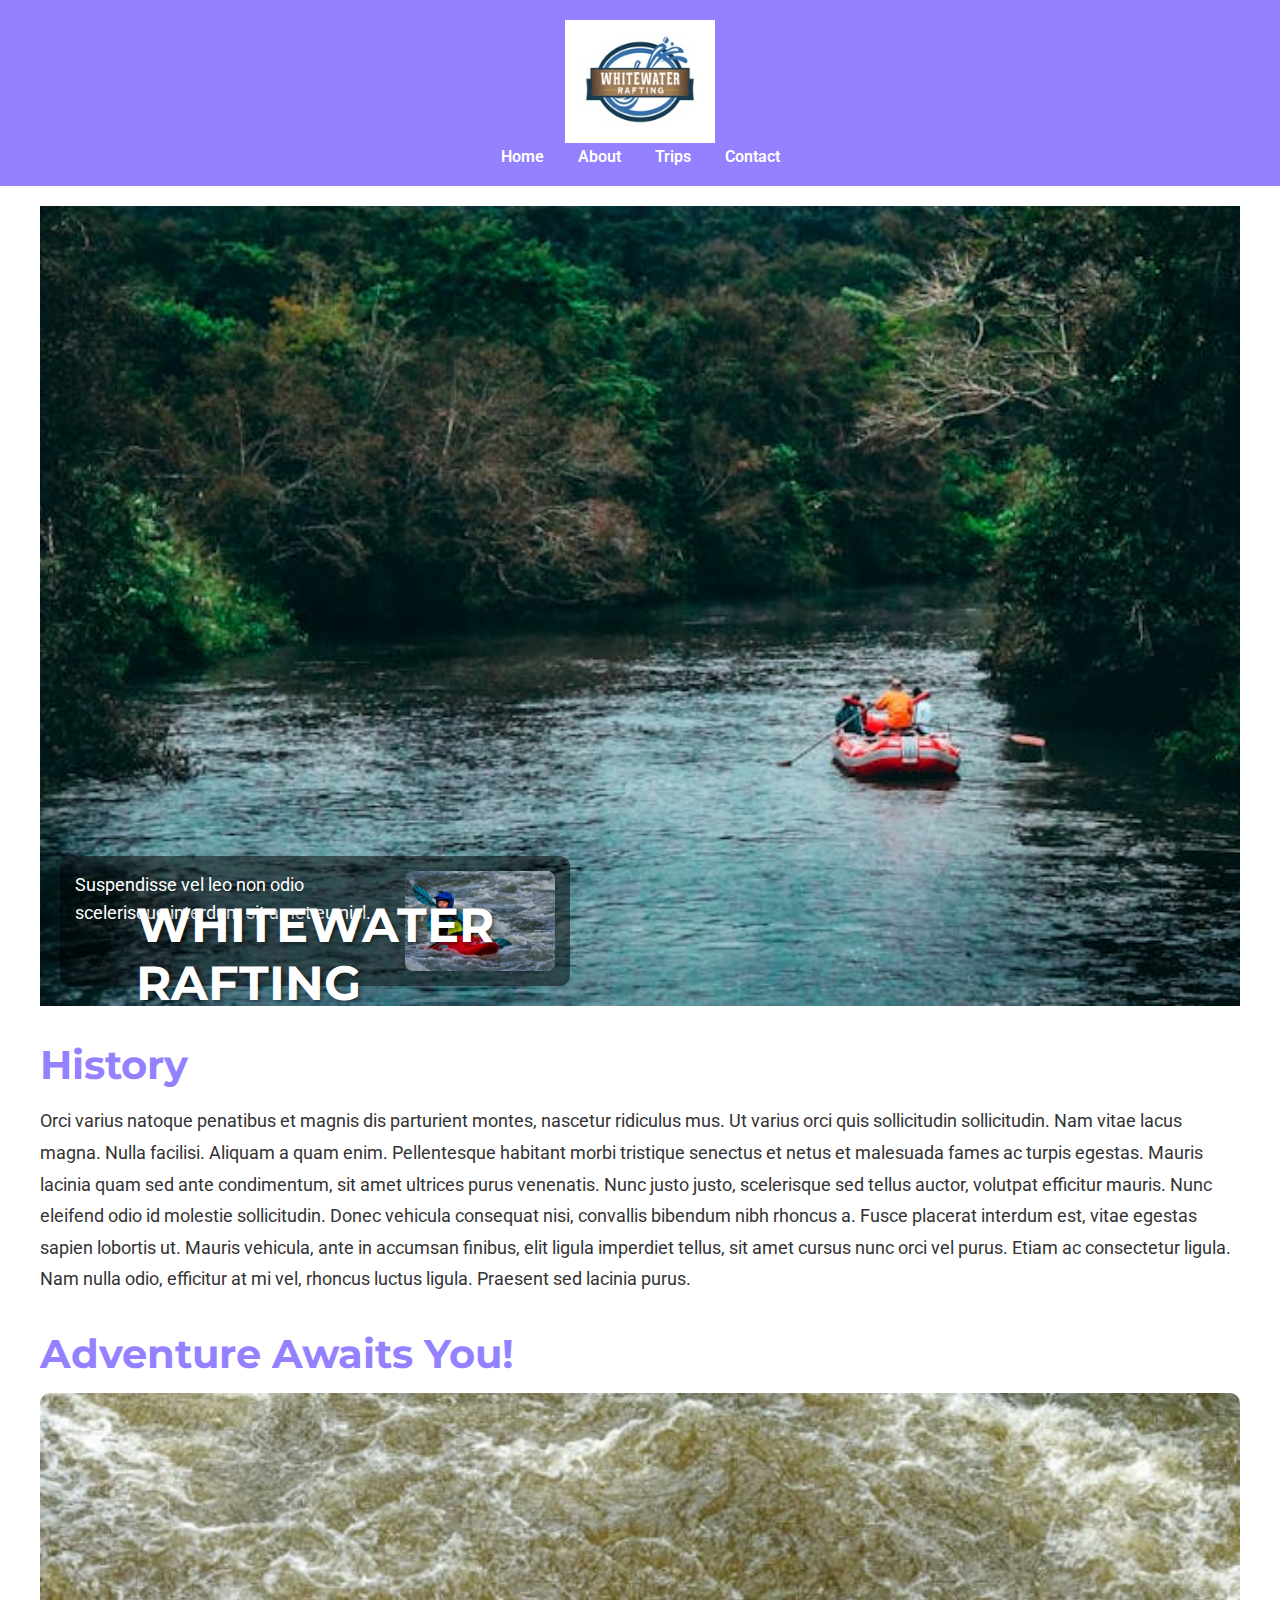
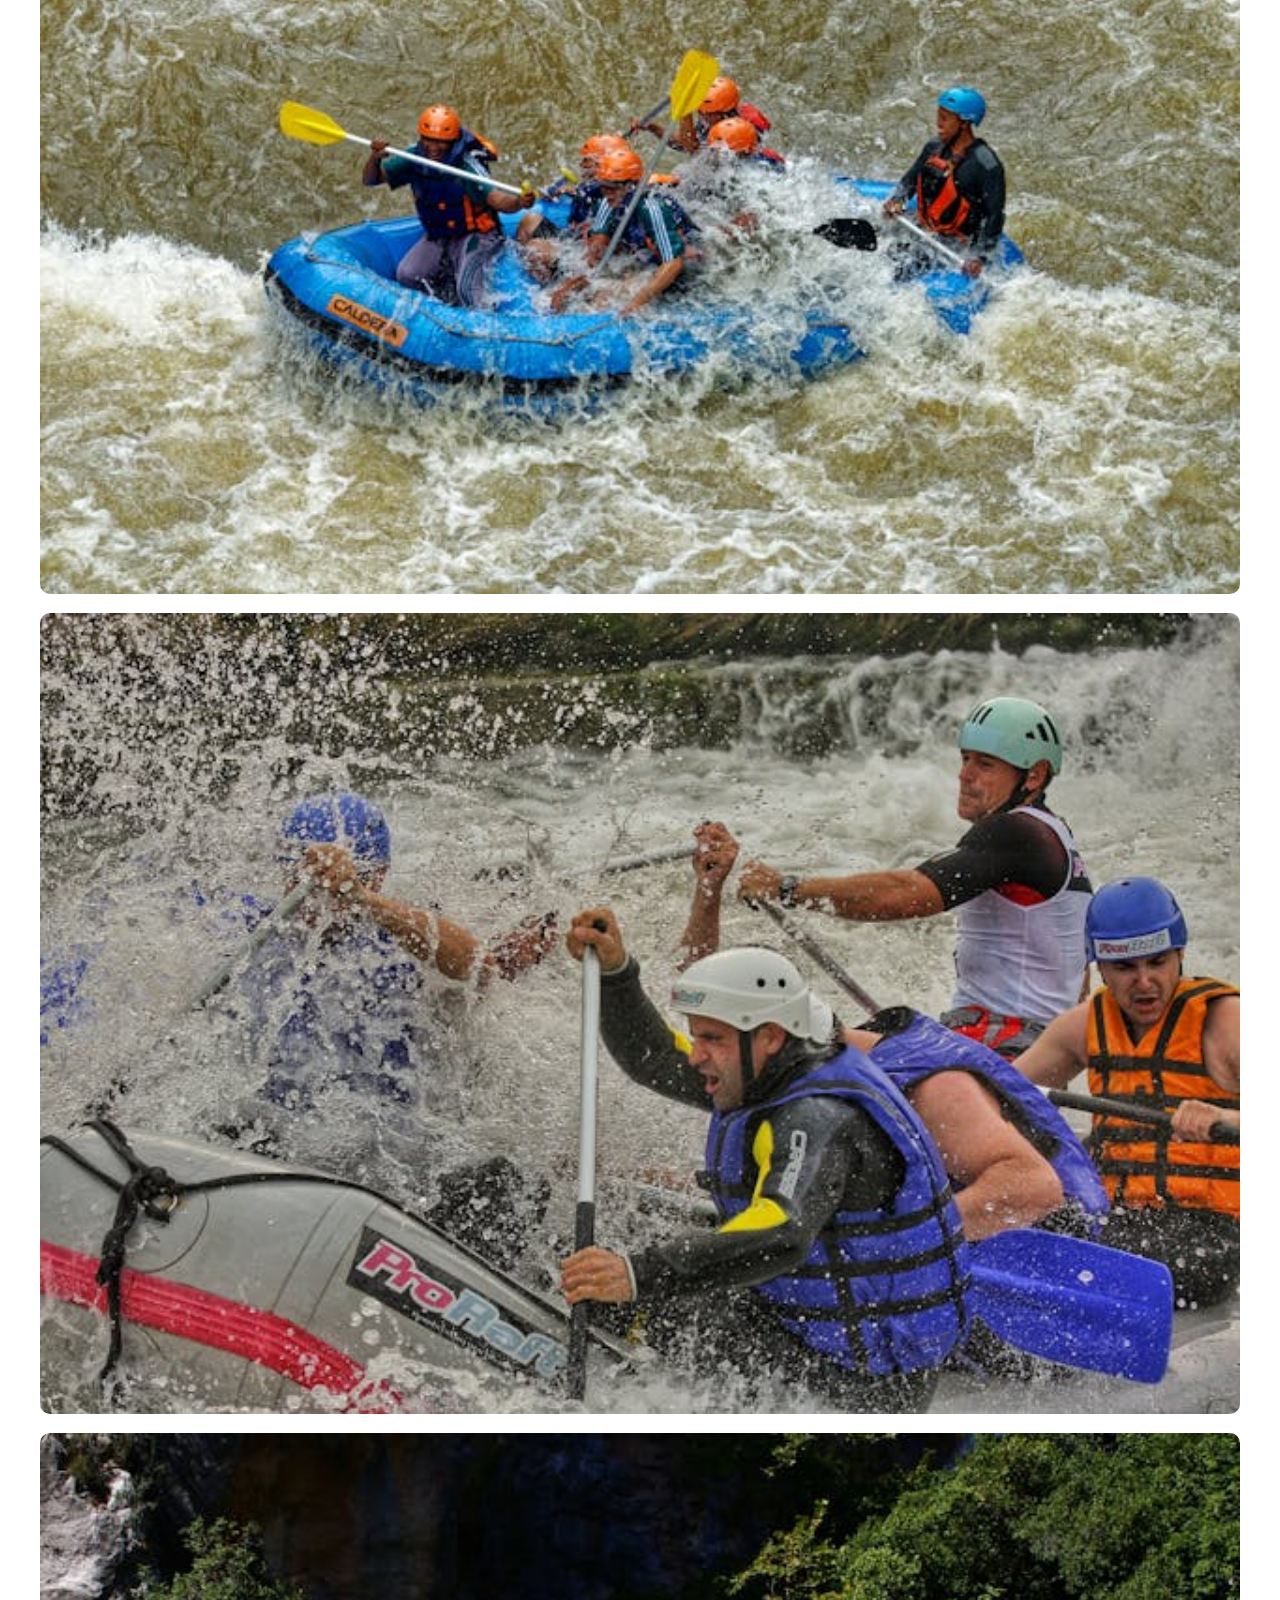
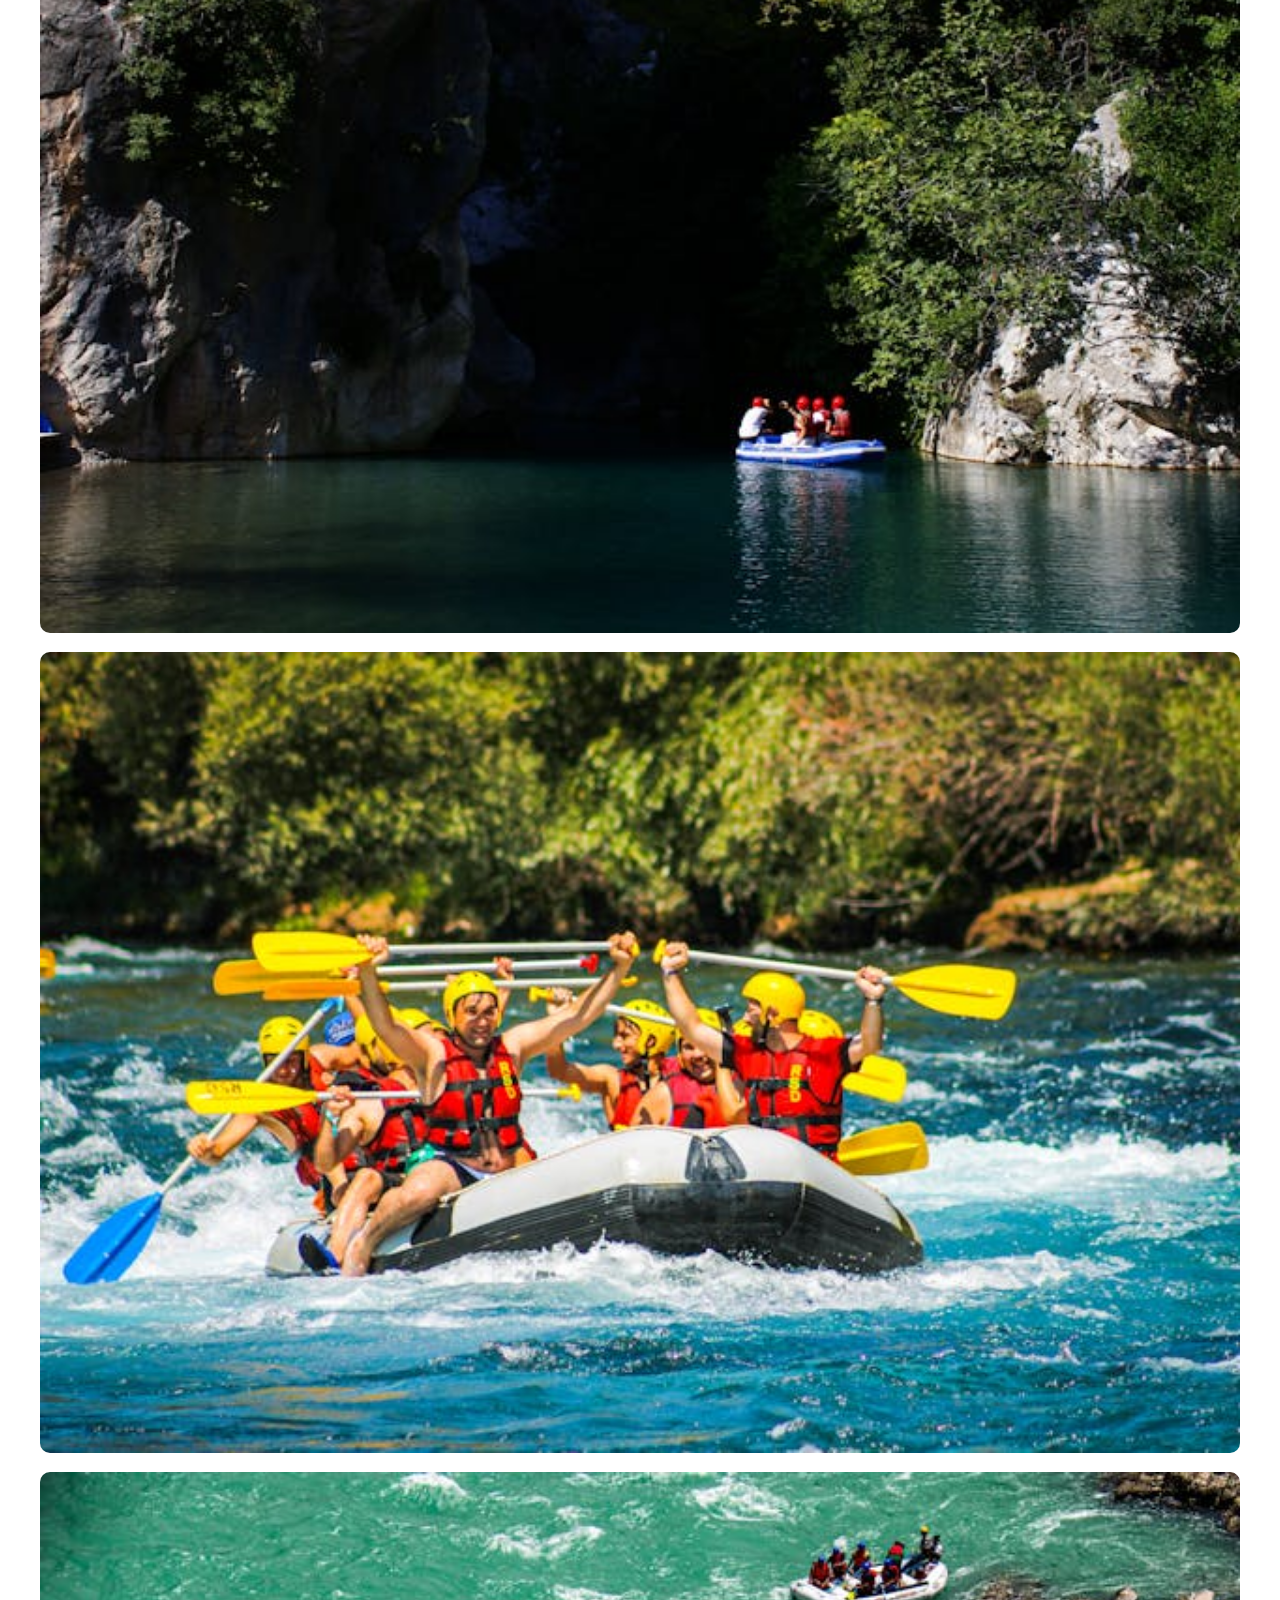
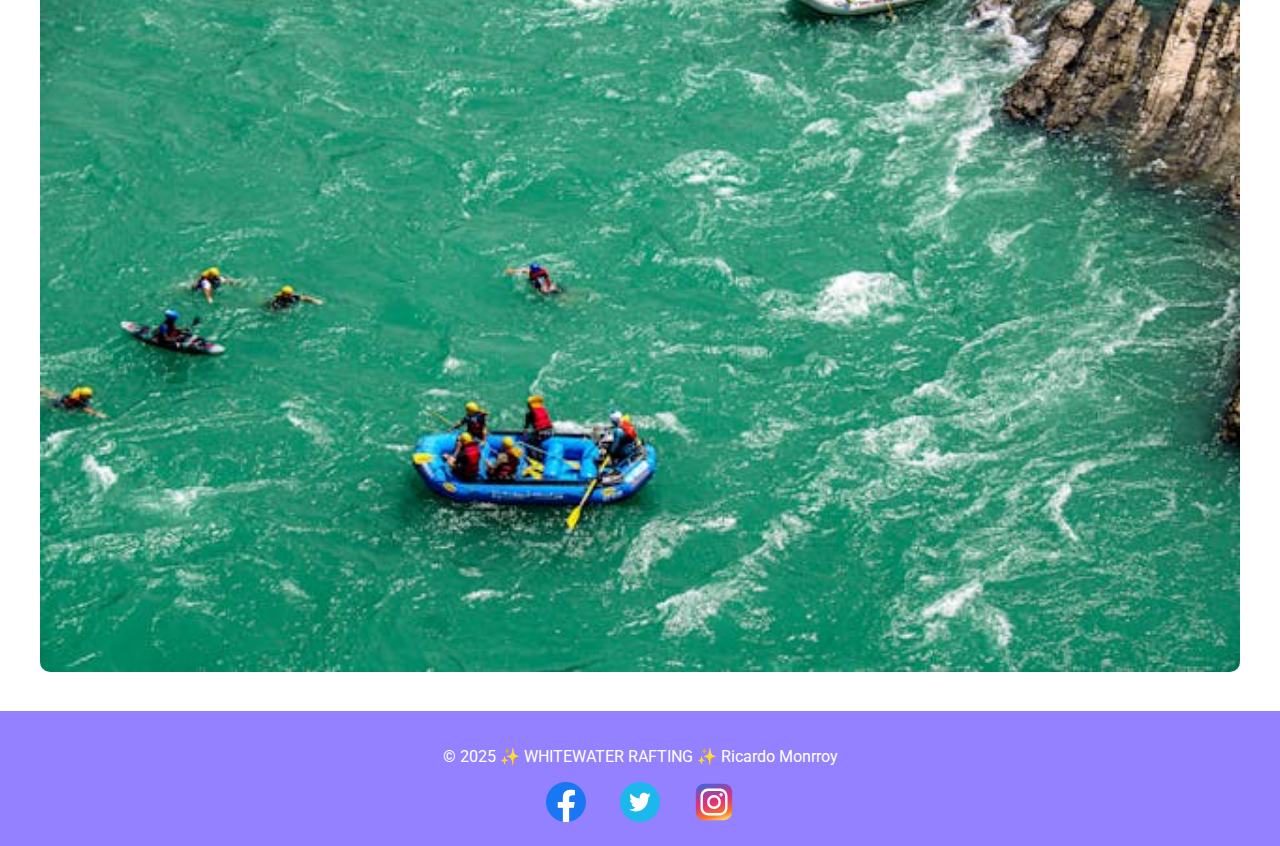
==== wwr/about.html @ 986f44a7 "article error" ====
<!DOCTYPE html>
<html lang="en">
<head>
    <meta charset="UTF-8">
    <meta name="viewport" content="width=device-width, initial-scale=1.0">
    <title>about</title>
    <meta name="description" content="Ricardo Monrroy's BYU Idaho - Week 3 About Us Page">
    <meta name="author" content="Ricardo Monrroy">

    <link rel="stylesheet" href="styles/rafting.css">

    <link rel="preconnect" href="https://fonts.googleapis.com">
    <link rel="preconnect" href="https://fonts.gstatic.com" crossorigin>
    <link href="https://fonts.googleapis.com/css2?family=Montserrat:ital,wght@0,100..900;1,100..900&family=Roboto&display=swap" rel="stylesheet">
</head>
<body>
    <header>
        <div class="logo-box">
        <img src="images/logo.jpg" alt="logo">
        </div>
        <nav>
            <a href="index.html">Home</a>
            <a href="about.html">About</a>
            <a href="trips.html">Trips</a>
            <a href="contact.html">Contact</a>
        </nav>
    </header>
    <main>
        <div class="hero-image">
            <img src="images/hero.jpg" alt="hero image">                
                <article>
                    <h1>WHITEWATER RAFTING </h1>
                     <img src="images/worker.jpg" alt="worker image">
                    <p>Suspendisse vel leo non odio scelerisque interdum sit amet eu nisl..</p>
                </article>
        </div>
    <section>
        <h2>History</h2>
        <p>Orci varius natoque penatibus et magnis dis parturient montes, nascetur ridiculus mus. Ut varius orci quis sollicitudin sollicitudin. Nam vitae lacus magna. Nulla facilisi. Aliquam a quam enim. Pellentesque habitant morbi tristique senectus et netus et malesuada fames ac turpis egestas. Mauris lacinia quam sed ante condimentum, sit amet ultrices purus venenatis. Nunc justo justo, scelerisque sed tellus auctor, volutpat efficitur mauris. Nunc eleifend odio id molestie sollicitudin. Donec vehicula consequat nisi, convallis bibendum nibh rhoncus a. Fusce placerat interdum est, vitae egestas sapien lobortis ut. Mauris vehicula, ante in accumsan finibus, elit ligula imperdiet tellus, sit amet cursus nunc orci vel purus. Etiam ac consectetur ligula. Nam nulla odio, efficitur at mi vel, rhoncus luctus ligula. Praesent sed lacinia purus.
        </p>            
    </section>
    <section>
        <h2>Adventure Awaits You!</h2>
        <img src="images/1.jpg" alt="image 1">
        <img src="images/2.jpg" alt="image 2">
        <img src="images/3.jpg" alt="image 3 ">
        <img src="images/4.jpg" alt="image 4">
        <img src="images/5.jpg" alt="image 5">
    </section>
    </main>
    <footer>
        <p>© 2025 ✨ WHITEWATER RAFTING ✨ Ricardo Monrroy</p>
        <p></p>
        <nav class="socialmedia">
            <a href="https://facebook.com">
                <img src="images/facebook.svg" alt="Twitter">
            </a>
            <a href="https://twitter.com">
                <img src="images/twitter.svg" alt="Twitter">
            </a>
            <a href="https://instagram.com">
                <img src="images/instagram.svg" alt="Instagram">
            </a>                
        </nav>

    </footer>
    
</body>
</html>
---- wwr/styles/rafting.css ----
:root {
    --primary-color: #9381FF;
    --secondary-color: #B8B8FF;
    --accent1: #F8F7FF;
    --accent2: #FFEEDD;
    --highlight-color: #E63946;
    --text-color: #333333;
    --font-family-main: 'Roboto', sans-serif;
    --font-family-heading: 'Montserrat', sans-serif;
}

body {
    font-family: var(--font-family-main);
    margin: 0;
    padding: 0;
    background-color: var(--accent-color);
    color: var(--text-color);
}

main {
    max-width: 1200px;
    margin: 0 auto;
    padding: 20px;
}

header {
    background-color: var(--primary-color);
    color: white;
    padding: 20px 0;
    text-align: center;
}

header .logo-box img {
    width: 150px;
    height: auto;
}

nav a {
    color: white;
    text-decoration: none;
    font-family: var(--font-family-main);
    margin: 0 15px;
    font-weight: 600;
}

nav a:hover {
    color: var(--highlight-color);
}

.hero-image {
    position: relative;  /* Permite posicionar elementos hijos de manera absoluta */
    width: 100%; /* La imagen ocupa todo el ancho disponible */
    display: block; /* Asegura que la imagen sea un bloque */
    margin: 0;
}

.hero-image img {
    width: 100%; /* Asegura que la imagen ocupe todo el ancho */
    height: auto; /* Mantiene la relación de aspecto de la imagen */
    display: block; /* Hace que la imagen sea un bloque para llenar el contenedor */
}

.hero-image h1 {
    position: absolute;
    top: 50%; /* Centra verticalmente el título */
    left: 50%; /* Centra horizontalmente el título */
    transform: translate(-50%, -50%); /* Ajuste perfecto de la posición */
    font-family: var(--font-family-heading);
    color: white;
    font-size: 3rem;
    text-shadow: 2px 2px 4px rgba(0, 0, 0, 0.5);
    z-index: 2; /* Asegura que el título esté encima de otros elementos */
}

.hero-image article {
    position: absolute; /* Posiciona el artículo de manera absoluta */
    bottom: 20px; /* Se coloca cerca de la parte inferior del contenedor */
    left: 20px; /* Se coloca con un margen izquierdo de 20px */
    max-width: 40%; /* Limita el ancho del artículo */
    background-color: rgba(0, 0, 0, 0.5); /* Fondo semitransparente para el artículo */
    color: white;
    padding: 15px;
    border-radius: 10px;
    z-index: 1; /* Coloca el artículo debajo del h1 */
}

.hero-image article img {
    float: right; /* La imagen flotará a la derecha del texto */
    max-width: 150px; /* Limita el tamaño de la imagen */
    margin-left: 15px; /* Da espacio entre la imagen y el texto */
    border-radius: 8px; /* Bordes redondeados para la imagen */
}

.hero-image article p {
    font-size: 1.1rem;
    line-height: 1.6;
    margin: 0;
}

section h2 {
    font-family: var(--font-family-heading);
    font-size: 2.5rem;
    color: var(--primary-color);
    margin-bottom: 15px;
}

section p {
    font-size: 1.1rem;
    line-height: 1.8;
    color: var(--text-color);
}

section img {
    width: 100%;
    height: auto;
    border-radius: 10px;
    margin-bottom: 15px;
}

footer {
    background-color: var(--primary-color);
    color: white;
    text-align: center;
    padding: 20px 0;
}

.socialmedia a {
    margin: 0 15px;
    display: inline-block;
}

.socialmedia a img {
    width: 40px;
    height: 40px;
    transition: transform 0.3s ease;
}

.socialmedia a:hover img {
    transform: scale(1.2);
}

a img {
    text-decoration: none;
}

main {
    max-width: 1200px;
    margin: 0 auto;
    padding: 20px;
}
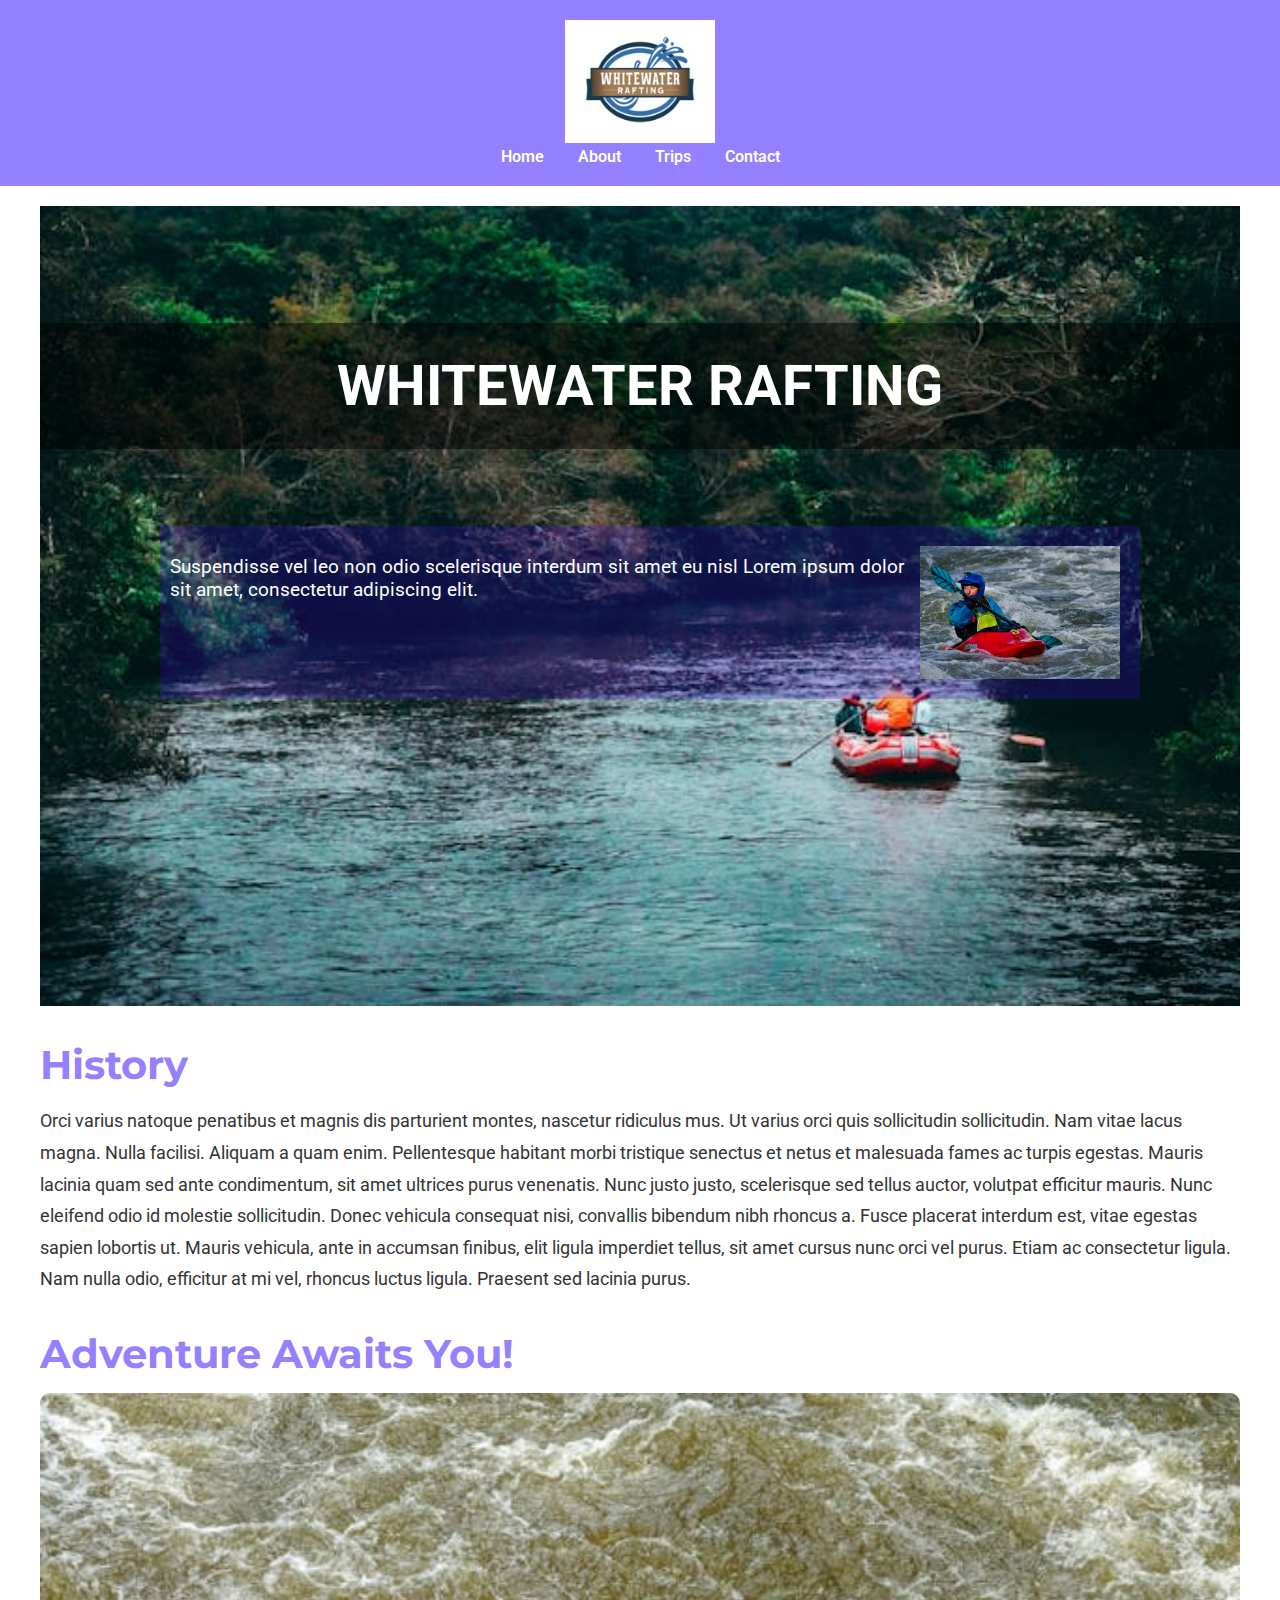
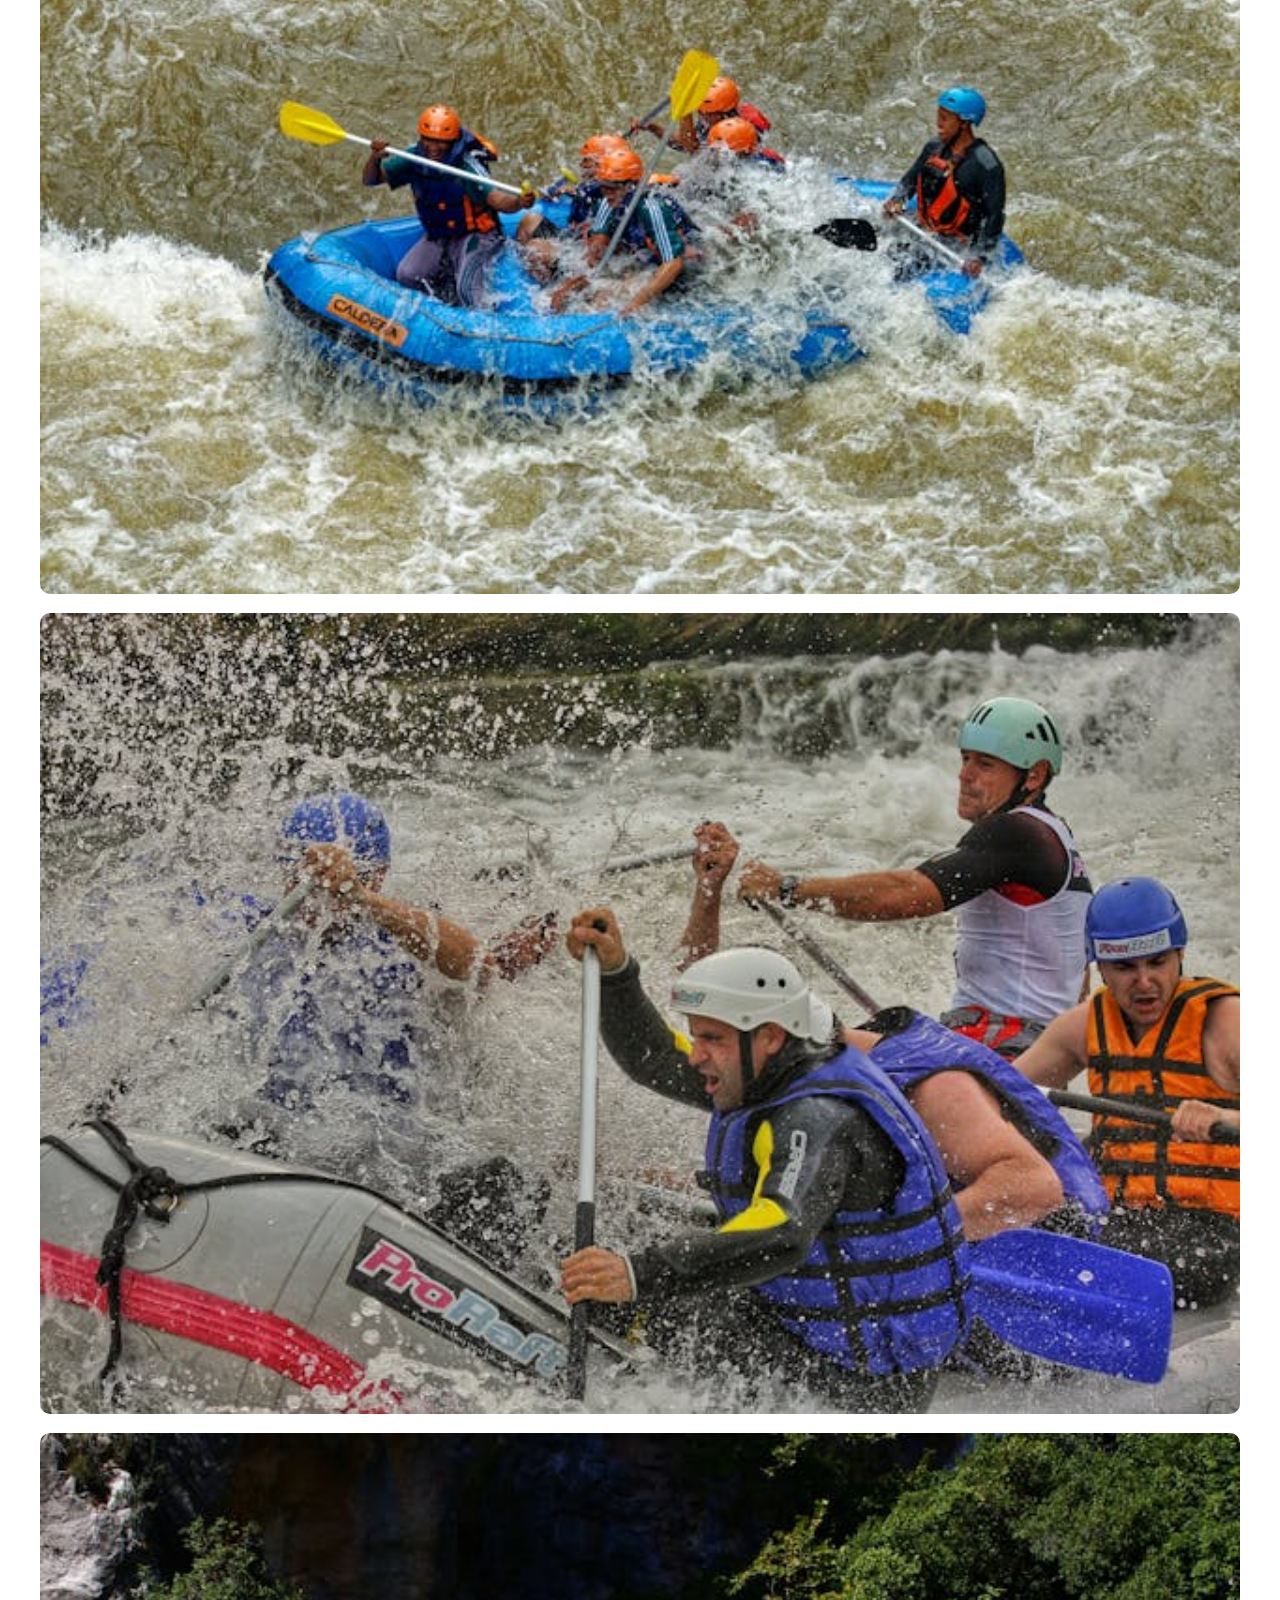
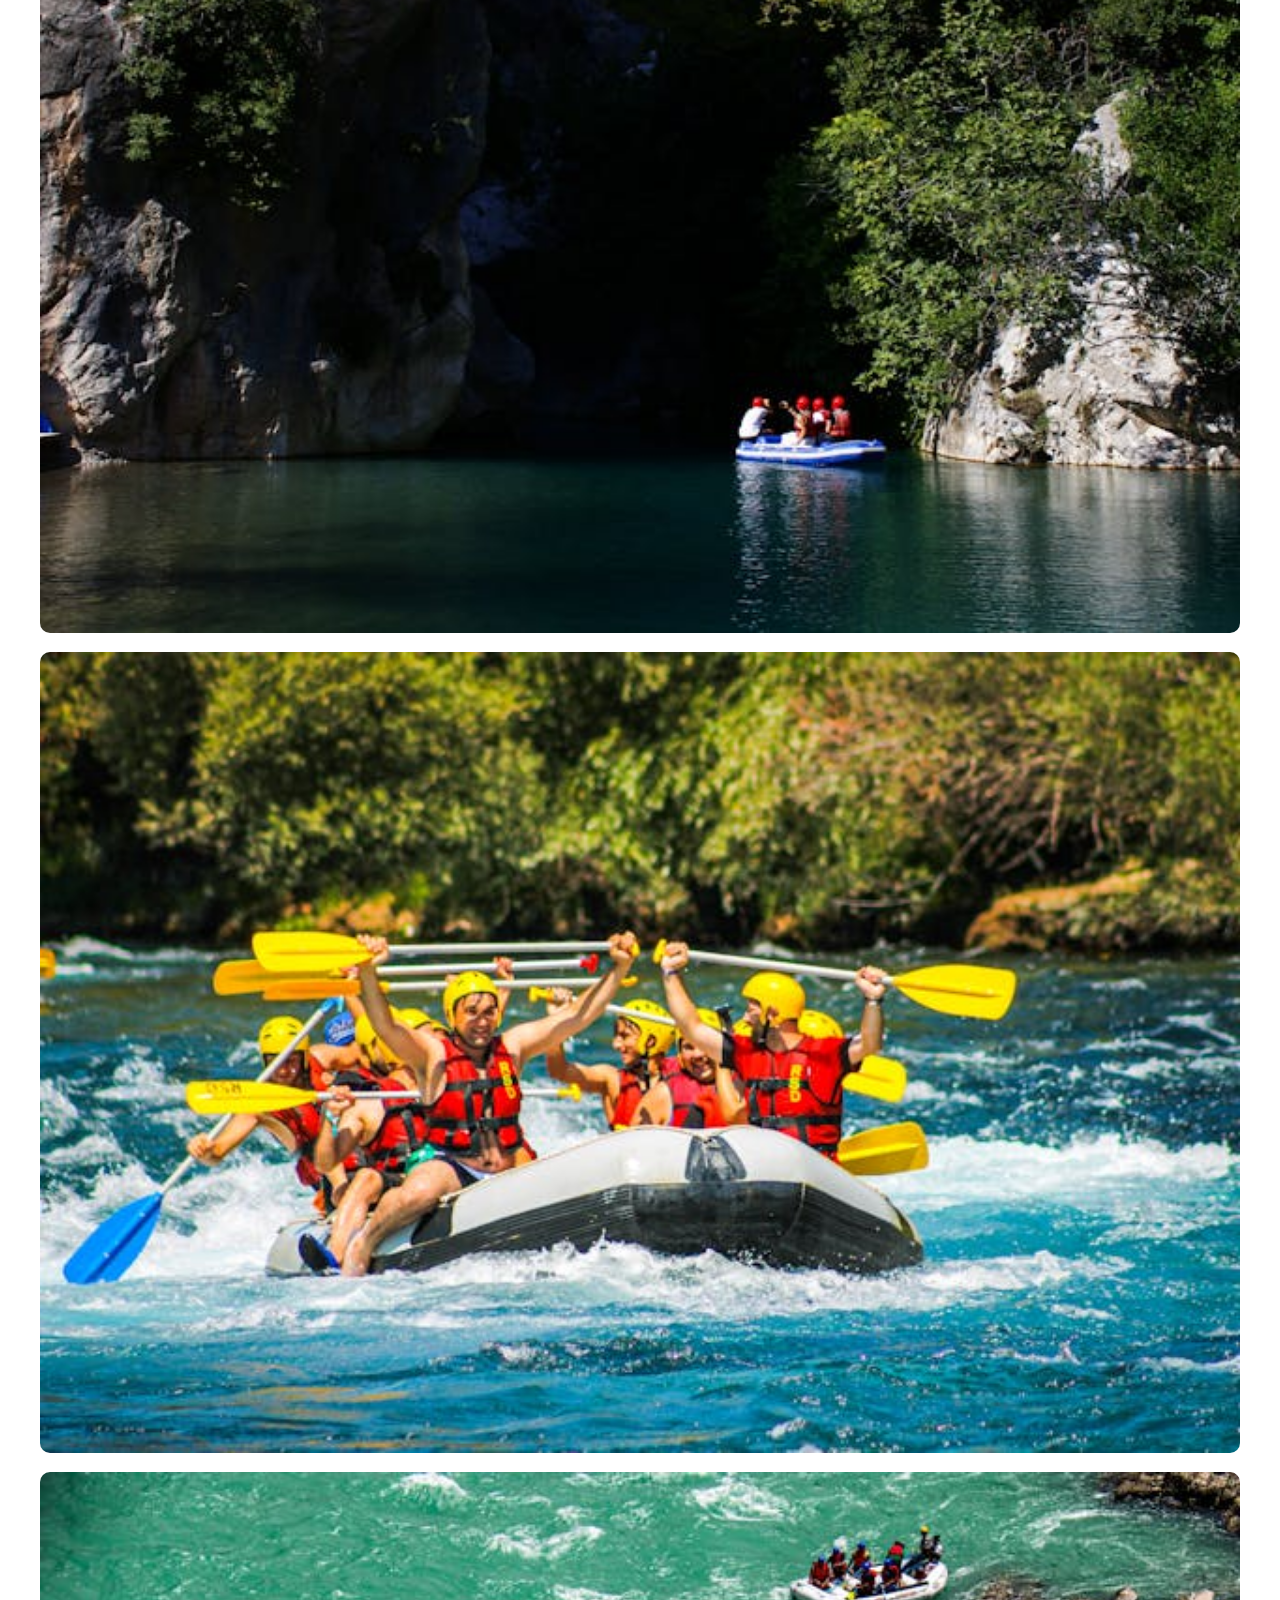
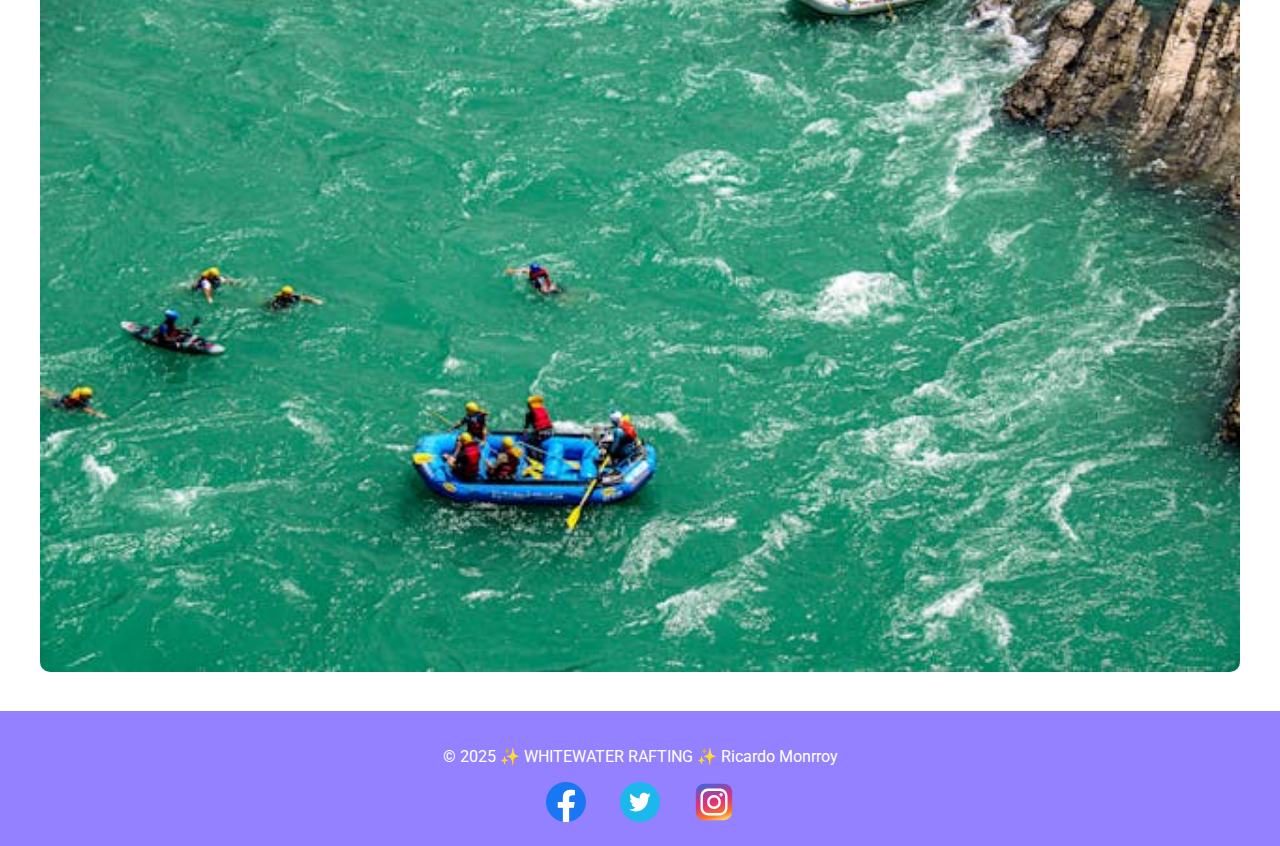
==== commit 58f86980: "last changes css" ====
--- a/wwr/about.html
+++ b/wwr/about.html
@@ -26,13 +26,15 @@
         </nav>
     </header>
     <main>
-        <div class="hero-image">
-            <img src="images/hero.jpg" alt="hero image">                
-                <article>
-                    <h1>WHITEWATER RAFTING </h1>
-                     <img src="images/worker.jpg" alt="worker image">
-                    <p>Suspendisse vel leo non odio scelerisque interdum sit amet eu nisl..</p>
-                </article>
+        <div class="hero">
+            <img src="images/hero.jpg" alt="hero image">
+            <h1>WHITEWATER RAFTING </h1>
+            <article>                    
+                <img src="images/worker.jpg" alt="worker image">
+                <p>Suspendisse vel leo non odio scelerisque interdum sit amet eu nisl Lorem ipsum dolor sit amet, consectetur adipiscing elit.
+
+                </p>
+            </article>
         </div>
     <section>
         <h2>History</h2>
--- a/wwr/styles/rafting.css
+++ b/wwr/styles/rafting.css
@@ -47,54 +47,53 @@
     color: var(--highlight-color);
 }
 
-.hero-image {
+.hero {
     position: relative;  /* Permite posicionar elementos hijos de manera absoluta */
     width: 100%; /* La imagen ocupa todo el ancho disponible */
-    display: block; /* Asegura que la imagen sea un bloque */
-    margin: 0;
 }
 
-.hero-image img {
+.hero img {
     width: 100%; /* Asegura que la imagen ocupe todo el ancho */
     height: auto; /* Mantiene la relación de aspecto de la imagen */
     display: block; /* Hace que la imagen sea un bloque para llenar el contenedor */
 }
 
-.hero-image h1 {
+.hero h1 {
     position: absolute;
-    top: 50%; /* Centra verticalmente el título */
-    left: 50%; /* Centra horizontalmente el título */
-    transform: translate(-50%, -50%); /* Ajuste perfecto de la posición */
-    font-family: var(--font-family-heading);
+    font-size: 3.5rem;
+    top: 10%; /* Ajusta según necesidad */
+    left: 50%;
+    transform: translateX(-50%);
+    max-width: 100%;
+    background-color: rgba(0, 0, 0, 0.5);
     color: white;
-    font-size: 3rem;
-    text-shadow: 2px 2px 4px rgba(0, 0, 0, 0.5);
-    z-index: 2; /* Asegura que el título esté encima de otros elementos */
+    padding: 30px;
+    width: 95%;
+    text-align: center;
+    z-index: 1;
 }
 
-.hero-image article {
+.hero article {
     position: absolute; /* Posiciona el artículo de manera absoluta */
-    bottom: 20px; /* Se coloca cerca de la parte inferior del contenedor */
-    left: 20px; /* Se coloca con un margen izquierdo de 20px */
-    max-width: 40%; /* Limita el ancho del artículo */
-    background-color: rgba(0, 0, 0, 0.5); /* Fondo semitransparente para el artículo */
+    top: 40%; /* Se coloca cerca de la parte inferior del contenedor */
+    left: 10%; /* Se coloca con un margen izquierdo de 20px */
+    max-width: 80%; /* Limita el ancho del artículo */
+    background-color: rgba(72, 0, 255, 0.2); /* Fondo semitransparente para el artículo */
     color: white;
-    padding: 15px;
-    border-radius: 10px;
+    padding: 10px;
     z-index: 1; /* Coloca el artículo debajo del h1 */
 }
 
-.hero-image article img {
-    float: right; /* La imagen flotará a la derecha del texto */
-    max-width: 150px; /* Limita el tamaño de la imagen */
-    margin-left: 15px; /* Da espacio entre la imagen y el texto */
-    border-radius: 8px; /* Bordes redondeados para la imagen */
+.hero article img {
+    max-width: 200px;
+    float: right;
+    display: block;
+    margin: 10px;
 }
 
-.hero-image article p {
-    font-size: 1.1rem;
-    line-height: 1.6;
-    margin: 0;
+.hero article p {
+    font-size: 1.2rem;
+    line-height: 1.2;
 }
 
 section h2 {
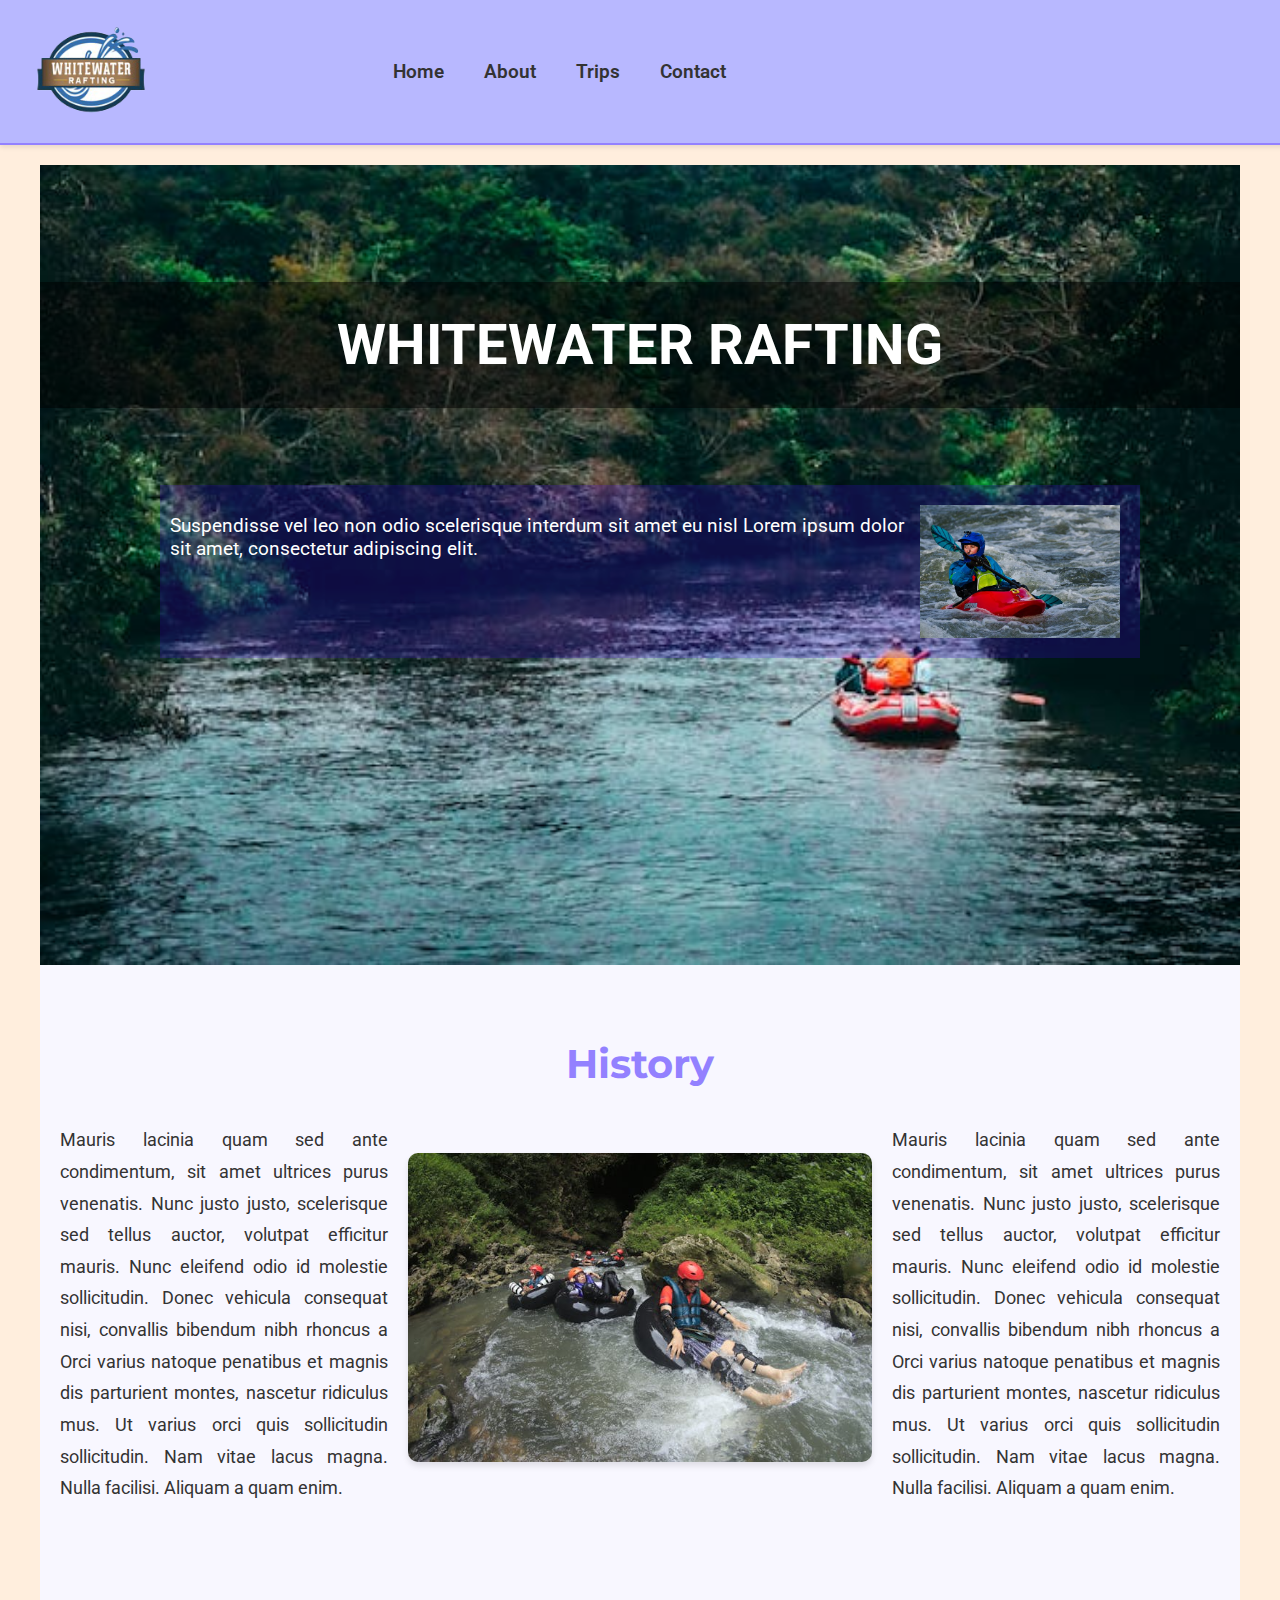
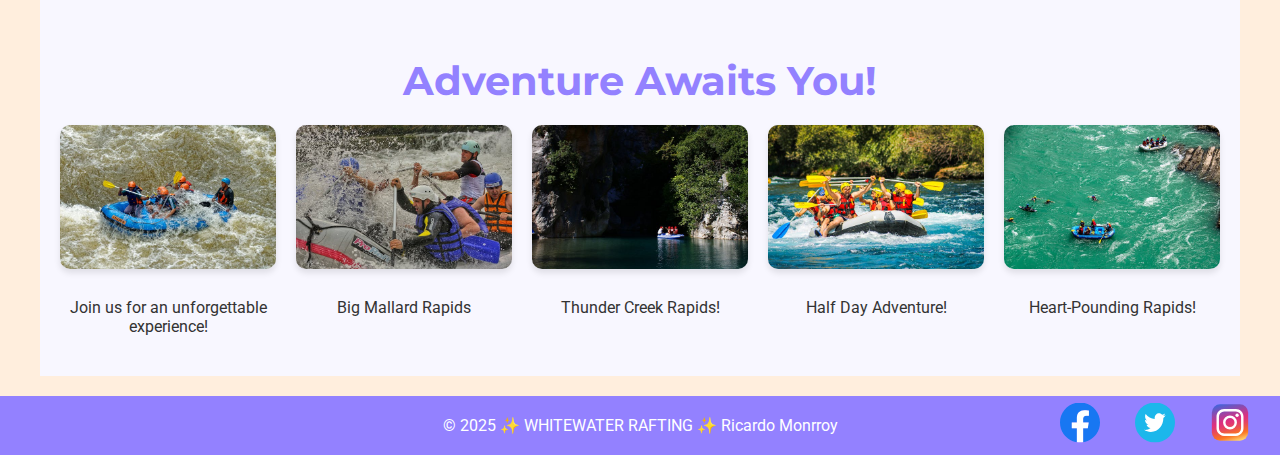
==== commit 78ffc2ec: "finals updates footer and span" ====
--- a/wwr/about.html
+++ b/wwr/about.html
@@ -16,13 +16,15 @@
 <body>
     <header>
         <div class="logo-box">
-        <img src="images/logo.jpg" alt="logo">
+        <img src="images/logo.png" alt="logo">
         </div>
         <nav>
-            <a href="index.html">Home</a>
-            <a href="about.html">About</a>
-            <a href="trips.html">Trips</a>
-            <a href="contact.html">Contact</a>
+            <ul class="navigation">
+                <li><a href="index.html">Home</a></li>
+                <li><a href="about.html">About</a></li>
+                <li><a href="trips.html">Trips</a></li>
+                <li><a href="contact.html">Contact</a></li>
+            </ul>
         </nav>
     </header>
     <main>
@@ -32,27 +34,49 @@
             <article>                    
                 <img src="images/worker.jpg" alt="worker image">
                 <p>Suspendisse vel leo non odio scelerisque interdum sit amet eu nisl Lorem ipsum dolor sit amet, consectetur adipiscing elit.
-
                 </p>
             </article>
         </div>
-    <section>
-        <h2>History</h2>
-        <p>Orci varius natoque penatibus et magnis dis parturient montes, nascetur ridiculus mus. Ut varius orci quis sollicitudin sollicitudin. Nam vitae lacus magna. Nulla facilisi. Aliquam a quam enim. Pellentesque habitant morbi tristique senectus et netus et malesuada fames ac turpis egestas. Mauris lacinia quam sed ante condimentum, sit amet ultrices purus venenatis. Nunc justo justo, scelerisque sed tellus auctor, volutpat efficitur mauris. Nunc eleifend odio id molestie sollicitudin. Donec vehicula consequat nisi, convallis bibendum nibh rhoncus a. Fusce placerat interdum est, vitae egestas sapien lobortis ut. Mauris vehicula, ante in accumsan finibus, elit ligula imperdiet tellus, sit amet cursus nunc orci vel purus. Etiam ac consectetur ligula. Nam nulla odio, efficitur at mi vel, rhoncus luctus ligula. Praesent sed lacinia purus.
-        </p>            
+    <section class="history" >       
+            <h2>History</h2>
+            <div class="history-content">            
+            <p>
+            Mauris lacinia quam sed ante condimentum, sit amet ultrices purus venenatis. Nunc justo justo, scelerisque sed tellus auctor, volutpat efficitur mauris. Nunc eleifend odio id molestie sollicitudin. Donec vehicula consequat nisi, convallis bibendum nibh rhoncus a Orci varius natoque penatibus et magnis dis parturient montes, nascetur ridiculus mus. Ut varius orci quis sollicitudin sollicitudin. Nam vitae lacus magna. Nulla facilisi. Aliquam a quam enim.
+            </p>
+            <img src="images/history.jpg" alt="Rafting History">
+            <p>
+                Mauris lacinia quam sed ante condimentum, sit amet ultrices purus venenatis. Nunc justo justo, scelerisque sed tellus auctor, volutpat efficitur mauris. Nunc eleifend odio id molestie sollicitudin. Donec vehicula consequat nisi, convallis bibendum nibh rhoncus a Orci varius natoque penatibus et magnis dis parturient montes, nascetur ridiculus mus. Ut varius orci quis sollicitudin sollicitudin. Nam vitae lacus magna. Nulla facilisi. Aliquam a quam enim.
+                </p>
+            </div>
     </section>
-    <section>
+    <section class="adventures">
         <h2>Adventure Awaits You!</h2>
-        <img src="images/1.jpg" alt="image 1">
-        <img src="images/2.jpg" alt="image 2">
-        <img src="images/3.jpg" alt="image 3 ">
-        <img src="images/4.jpg" alt="image 4">
-        <img src="images/5.jpg" alt="image 5">
+        <div class="adventure-gallery">        
+            <figure>
+                <img src="images/1.jpg" alt="adventure image 1">
+                <figcaption>Join us for an unforgettable experience!</figcaption>
+            </figure>
+            <figure>
+                <img src="images/2.jpg" alt="adventure image 2">
+                <figcaption>Big Mallard Rapids</figcaption>
+            </figure>
+            <figure>
+                <img src="images/3.jpg" alt="adventure image 3">
+                <figcaption>Thunder Creek Rapids!</figcaption>
+            </figure>
+            <figure>
+                <img src="images/4.jpg" alt="adventure image 4">
+                <figcaption>Half Day Adventure!</figcaption>
+            </figure>
+            <figure>
+                <img src="images/5.jpg" alt="adventure image 5">
+                <figcaption>Heart-Pounding Rapids!</figcaption>
+            </figure>
+        </div>
     </section>
     </main>
     <footer>
         <p>© 2025 ✨ WHITEWATER RAFTING ✨ Ricardo Monrroy</p>
-        <p></p>
         <nav class="socialmedia">
             <a href="https://facebook.com">
                 <img src="images/facebook.svg" alt="Twitter">
@@ -64,8 +88,6 @@
                 <img src="images/instagram.svg" alt="Instagram">
             </a>                
         </nav>
-
-    </footer>
-    
+    </footer>   
 </body>
 </html>--- a/wwr/styles/rafting.css
+++ b/wwr/styles/rafting.css
@@ -9,11 +9,12 @@
     --font-family-heading: 'Montserrat', sans-serif;
 }
 
+
 body {
     font-family: var(--font-family-main);
     margin: 0;
     padding: 0;
-    background-color: var(--accent-color);
+    background-color: var(--accent2);
     color: var(--text-color);
 }
 
@@ -24,44 +25,85 @@
 }
 
 header {
-    background-color: var(--primary-color);
-    color: white;
-    padding: 20px 0;
-    text-align: center;
+    background-color: var(--secondary-color);
+    padding: 10px 20px;
+    padding-left: 1rem;
+    display: grid;
+    grid-template-columns: auto 1fr 1fr;
+    align-items: center;   
+	border-bottom: 2px solid var(--primary-color);
+	width: 100%;
+    box-shadow: 0 2px 5px rgba(0, 0, 0, 0.1);
+}
+
+header .logo-box {
+    display: flex;
+    align-items: center;  
+    
 }
 
 header .logo-box img {
     width: 150px;
     height: auto;
+    margin-right: 10px;    
+}
+
+nav {
+    display: flex;
+    justify-content: flex-end;
+    align-items: center;
+    list-style: none;
+    padding: 0;
+    margin: 0;
+}
+
+nav ul {
+    color: var(--accent1);
+    display: flex;
+    list-style: none;
+    gap: 20px;
+    padding: 0;
+    margin: 0;
+    font-family: var(--font-family-main);
+    font-weight: 800;
+}
+
+nav li {
+    margin: 0;
 }
 
 nav a {
-    color: white;
     text-decoration: none;
+    color: var(--text-color);
     font-family: var(--font-family-main);
-    margin: 0 15px;
+    font-size: 1.2rem;
     font-weight: 600;
+    transition: color 0.3s ease, background-color 0.3s ease;
+    padding: 5px 10px;
+    border-radius: 5px;    
 }
 
 nav a:hover {
     color: var(--highlight-color);
+    text-decoration: underline;
+    background-color: rgba(0, 0, 0, 0.05);
 }
 
 .hero {
-    position: relative;  /* Permite posicionar elementos hijos de manera absoluta */
-    width: 100%; /* La imagen ocupa todo el ancho disponible */
+    position: relative;
+    width: 100%;
 }
 
 .hero img {
-    width: 100%; /* Asegura que la imagen ocupe todo el ancho */
-    height: auto; /* Mantiene la relación de aspecto de la imagen */
-    display: block; /* Hace que la imagen sea un bloque para llenar el contenedor */
+    width: 100%; 
+    height: auto; 
+    display: block; 
 }
 
 .hero h1 {
     position: absolute;
     font-size: 3.5rem;
-    top: 10%; /* Ajusta según necesidad */
+    top: 10%; 
     left: 50%;
     transform: translateX(-50%);
     max-width: 100%;
@@ -74,14 +116,14 @@
 }
 
 .hero article {
-    position: absolute; /* Posiciona el artículo de manera absoluta */
-    top: 40%; /* Se coloca cerca de la parte inferior del contenedor */
-    left: 10%; /* Se coloca con un margen izquierdo de 20px */
-    max-width: 80%; /* Limita el ancho del artículo */
-    background-color: rgba(72, 0, 255, 0.2); /* Fondo semitransparente para el artículo */
+    position: absolute; 
+    top: 40%; 
+    left: 10%;
+    max-width: 80%; 
+    background-color: rgba(72, 0, 255, 0.2); 
     color: white;
     padding: 10px;
-    z-index: 1; /* Coloca el artículo debajo del h1 */
+    z-index: 1; 
 }
 
 .hero article img {
@@ -96,6 +138,83 @@
     line-height: 1.2;
 }
 
+.history-content {
+    display: flex; /* Use CSS Grid for layout */
+    justify-content: space-between; /* Space between items */
+    align-items: center; /* Align items vertically */
+    gap: 20px; /* Space between items */
+    margin: 20px 0; /* Add margin for spacing */
+}
+
+.history-content img {
+    width: 40%; /* Set the image width to 50% of the container */
+    height: auto; /* Maintain aspect ratio */
+    border-radius: 10px; /* Add rounded corners */
+    box-shadow: 0 4px 6px rgba(0, 0, 0, 0.1); /* Add a subtle shadow */
+}
+
+.history-content p {
+    width: 50%;
+    font-size: 1.1rem; /* Set a readable font size */
+    line-height: 1.8; /* Improve readability */
+    text-align: justify;
+}
+
+.history {
+    padding: 40px 20px; /* Add padding for spacing */
+    background-color: var(--accent1); /* Use a light background color for contrast */
+    color: var(--text-color); /* Use the text color variable */
+}
+
+.history h2 {
+    font-family: var(--font-family-heading); /* Use the heading font */
+    font-size: 2.5rem; /* Set a large font size for the heading */
+    color: var(--primary-color); /* Use the primary color for the heading */
+    text-align: center; /* Center the heading */
+    margin-bottom: 20px; /* Add spacing below the heading */
+}
+
+.adventures {
+    padding: 40px 20px; /* Add padding for spacing */
+    background-color: var(--accent1); /* Use a light background color for contrast */
+    text-align: center;
+}
+
+.adventures h2 {
+    font-family: var(--font-family-heading); /* Use the heading font */
+    font-size: 2.5rem; /* Set a large font size for the heading */
+    color: var(--primary-color); /* Use the primary color for the heading */
+    margin-bottom: 20px; /* Add spacing below the heading */
+}
+
+.adventure-gallery {
+    display: grid; /* Use CSS Grid for layout */
+    grid-template-columns: repeat(auto-fit, minmax(200px, 1fr)); /* Responsive grid with flexible columns */
+    gap: 20px; /* Add spacing between grid items */
+    justify-items: center; /* Center items horizontally */
+    align-items: start; /* Align items to the top */
+}
+
+.adventure-gallery figure {
+    margin: 0; /* Remove default margin */
+    text-align: center; /* Center-align the figure content */
+}
+
+.adventure-gallery img {
+    width: 100%; /* Make the image responsive */
+    height: auto; /* Maintain aspect ratio */
+    border-radius: 10px; /* Add rounded corners */
+    box-shadow: 0 4px 6px rgba(0, 0, 0, 0.1); /* Add a subtle shadow */
+}
+
+.adventure-gallery figcaption {
+    margin-top: 10px; /* Add spacing above the caption */
+    font-size: 1rem; /* Set a readable font size */
+    color: var(--text-color); /* Use the text color variable */
+    font-family: var(--font-family-main); /* Use the main font family */
+}
+
+
 section h2 {
     font-family: var(--font-family-heading);
     font-size: 2.5rem;
@@ -117,33 +236,40 @@
 }
 
 footer {
-    background-color: var(--primary-color);
-    color: white;
-    text-align: center;
-    padding: 20px 0;
-}
-
-.socialmedia a {
-    margin: 0 15px;
-    display: inline-block;
-}
-
-.socialmedia a img {
-    width: 40px;
-    height: 40px;
-    transition: transform 0.3s ease;
-}
-
-.socialmedia a:hover img {
-    transform: scale(1.2);
-}
-
-a img {
-    text-decoration: none;
-}
-
-main {
-    max-width: 1200px;
-    margin: 0 auto;
-    padding: 20px;
+    background-color: var(--primary-color); /* Use the primary color for the footer background */
+    color: white; /* Set text color to white */
+    padding: 20px; /* Add padding for spacing */
+    display: flex; /* Use Flexbox for layout */
+    justify-content: center; /* Space between text and social media icons */
+    align-items: center; /* Center items vertically */
+    flex-wrap: wrap; 
+    position: relative;
+}
+
+footer p {
+    margin: 0; /* Remove default margin */
+    font-size: 1rem; /* Set a readable font size */
+    text-align: center; /* Center-align the text */
+    flex: 1; /* Allow the paragraph to take up available space */
+}
+
+footer .socialmedia {
+    display: flex; /* Use Flexbox for layout */
+    justify-content: flex-end; /* Align items to the right */
+    align-items: center; /* Center items vertically */
+    gap: 15px; /* Add spacing between the social media icons */
+    position: absolute; /* Position the social media icons */
+    right: 20px; /* Align to the right with spacing */
+    top: 50%; /* Vertically center */
+    transform: translateY(-50%);
+}
+
+footer .socialmedia a img {
+    width: 40px; /* Set a consistent size for the icons */
+    height: 40px; /* Maintain aspect ratio */
+    transition: transform 0.3s ease; /* Add a smooth hover effect */
+}
+
+footer .socialmedia a img:hover {
+    transform: scale(1.2); /* Slightly enlarge the icon on hover */
 }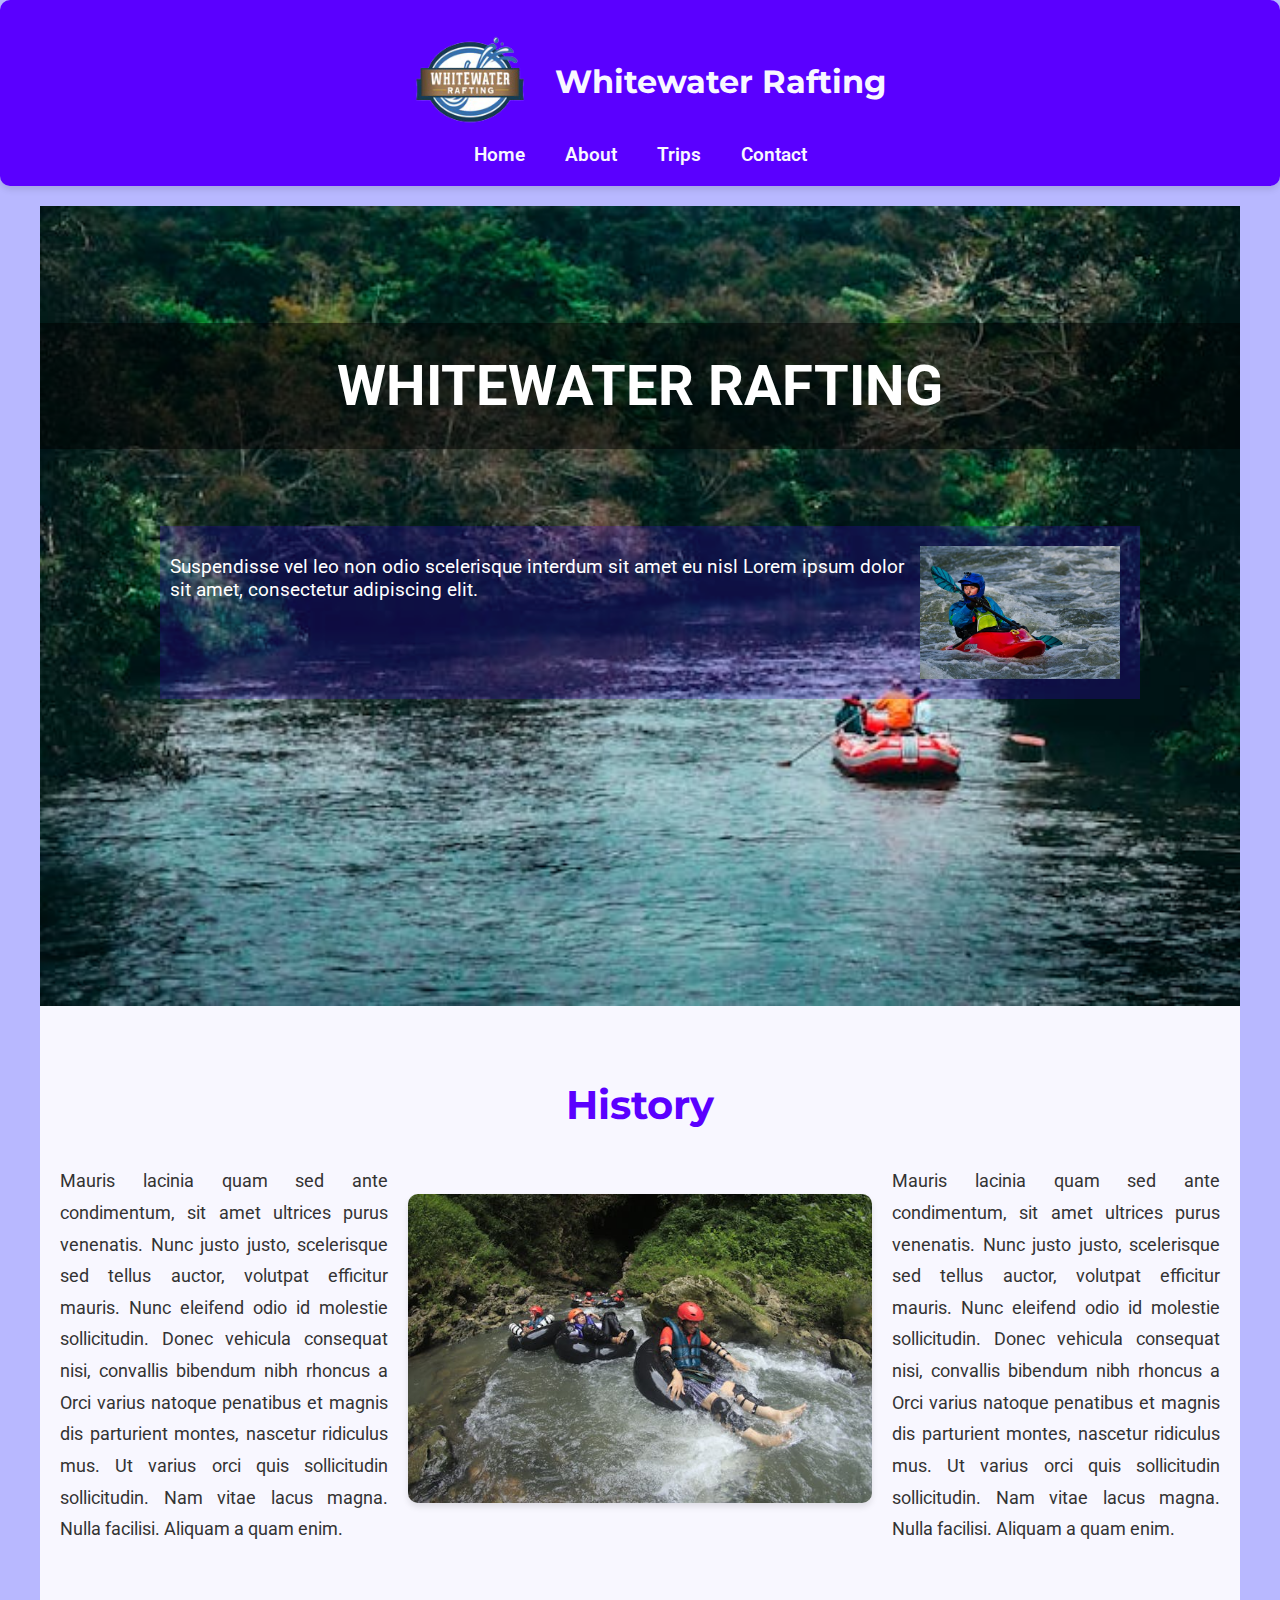
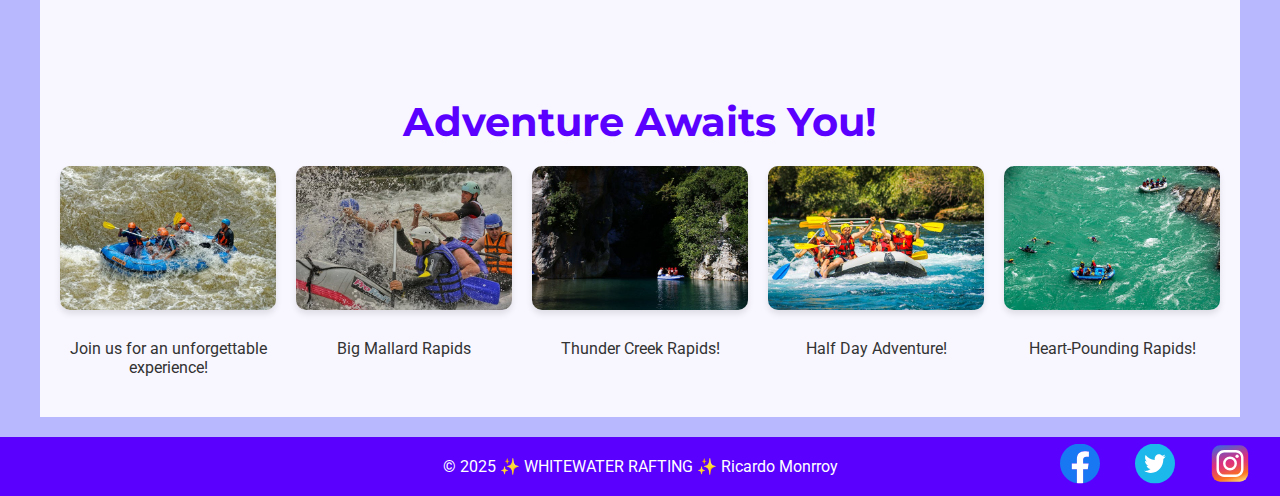
==== commit 22e99e17: "updates erros" ====
--- a/wwr/about.html
+++ b/wwr/about.html
@@ -3,7 +3,7 @@
 <head>
     <meta charset="UTF-8">
     <meta name="viewport" content="width=device-width, initial-scale=1.0">
-    <title>about</title>
+    <title>About Us - WHITEWATER RAFTING</title>
     <meta name="description" content="Ricardo Monrroy's BYU Idaho - Week 3 About Us Page">
     <meta name="author" content="Ricardo Monrroy">
 
@@ -17,6 +17,7 @@
     <header>
         <div class="logo-box">
         <img src="images/logo.png" alt="logo">
+        <h1>Whitewater Rafting</h1>
         </div>
         <nav>
             <ul class="navigation">
@@ -30,7 +31,7 @@
     <main>
         <div class="hero">
             <img src="images/hero.jpg" alt="hero image">
-            <h1>WHITEWATER RAFTING </h1>
+            <h1>WHITEWATER RAFTING</h1>
             <article>                    
                 <img src="images/worker.jpg" alt="worker image">
                 <p>Suspendisse vel leo non odio scelerisque interdum sit amet eu nisl Lorem ipsum dolor sit amet, consectetur adipiscing elit.
--- a/wwr/styles/rafting.css
+++ b/wwr/styles/rafting.css
@@ -1,5 +1,5 @@
 :root {
-    --primary-color: #9381FF;
+    --primary-color: #5A00FF;
     --secondary-color: #B8B8FF;
     --accent1: #F8F7FF;
     --accent2: #FFEEDD;
@@ -11,11 +11,12 @@
 
 
 body {
-    font-family: var(--font-family-main);
+    font-family: var(--font-family-main);    
+    background-color: var(--secondary-color);
+    color: var(--text-color);
     margin: 0;
     padding: 0;
-    background-color: var(--accent2);
-    color: var(--text-color);
+    
 }
 
 main {
@@ -25,32 +26,38 @@
 }
 
 header {
-    background-color: var(--secondary-color);
-    padding: 10px 20px;
-    padding-left: 1rem;
-    display: grid;
-    grid-template-columns: auto 1fr 1fr;
-    align-items: center;   
-	border-bottom: 2px solid var(--primary-color);
-	width: 100%;
-    box-shadow: 0 2px 5px rgba(0, 0, 0, 0.1);
+    display: flex; /* Use Flexbox for layout */
+    flex-direction: column; /* Stack the logo and navigation vertically */
+    align-items: center; /* Center items horizontally */
+    text-align: center; /* Center-align text */
+    background-color: var(--primary-color); /* Optional: Add a background color */
+    padding: 20px; /* Add padding around the header */
+    border-radius: 10px; /* Optional: Add rounded corners */
+    box-shadow: 0 4px 6px rgba(0, 0, 0, 0.1); /* Optional: Add a subtle shadow */
 }
 
 header .logo-box {
     display: flex;
-    align-items: center;  
-    
+    align-items: center; /* Align logo and text vertically */
+    gap: 10px; /* Add spacing between the logo and the h1 */
 }
 
 header .logo-box img {
     width: 150px;
-    height: auto;
-    margin-right: 10px;    
+    height: auto; 
+}
+
+header h1 {
+    font-family: var(--font-family-heading); /* Use the heading font */
+    font-size: 2rem; /* Adjust font size */
+    color: var(--accent1); /* Use the primary color */
+    margin: 0; /* Remove default margin */
+    text-align: right; /* Align text to the left */
 }
 
 nav {
     display: flex;
-    justify-content: flex-end;
+    justify-content: center;
     align-items: center;
     list-style: none;
     padding: 0;
@@ -74,7 +81,7 @@
 
 nav a {
     text-decoration: none;
-    color: var(--text-color);
+    color: var(--accent1);
     font-family: var(--font-family-main);
     font-size: 1.2rem;
     font-weight: 600;
@@ -139,79 +146,79 @@
 }
 
 .history-content {
-    display: flex; /* Use CSS Grid for layout */
-    justify-content: space-between; /* Space between items */
-    align-items: center; /* Align items vertically */
-    gap: 20px; /* Space between items */
-    margin: 20px 0; /* Add margin for spacing */
+    display: flex; 
+    justify-content: space-between; 
+    align-items: center; 
+    gap: 20px; 
+    margin: 20px 0; 
 }
 
 .history-content img {
-    width: 40%; /* Set the image width to 50% of the container */
-    height: auto; /* Maintain aspect ratio */
-    border-radius: 10px; /* Add rounded corners */
-    box-shadow: 0 4px 6px rgba(0, 0, 0, 0.1); /* Add a subtle shadow */
+    width: 40%; 
+    height: auto; 
+    border-radius: 10px; 
+    box-shadow: 0 4px 6px rgba(0, 0, 0, 0.1); 
 }
 
 .history-content p {
     width: 50%;
-    font-size: 1.1rem; /* Set a readable font size */
-    line-height: 1.8; /* Improve readability */
+    font-size: 1.1rem; 
+    line-height: 1.8; 
     text-align: justify;
 }
 
 .history {
-    padding: 40px 20px; /* Add padding for spacing */
-    background-color: var(--accent1); /* Use a light background color for contrast */
-    color: var(--text-color); /* Use the text color variable */
+    padding: 40px 20px; 
+    background-color: var(--accent1); 
+    color: var(--text-color); 
 }
 
 .history h2 {
-    font-family: var(--font-family-heading); /* Use the heading font */
-    font-size: 2.5rem; /* Set a large font size for the heading */
-    color: var(--primary-color); /* Use the primary color for the heading */
-    text-align: center; /* Center the heading */
-    margin-bottom: 20px; /* Add spacing below the heading */
+    font-family: var(--font-family-heading); 
+    font-size: 2.5rem; 
+    color: var(--primary-color); 
+    text-align: center; 
+    margin-bottom: 20px; 
 }
 
 .adventures {
-    padding: 40px 20px; /* Add padding for spacing */
-    background-color: var(--accent1); /* Use a light background color for contrast */
+    padding: 40px 20px; 
+    background-color: var(--accent1); 
     text-align: center;
 }
 
 .adventures h2 {
-    font-family: var(--font-family-heading); /* Use the heading font */
-    font-size: 2.5rem; /* Set a large font size for the heading */
-    color: var(--primary-color); /* Use the primary color for the heading */
-    margin-bottom: 20px; /* Add spacing below the heading */
+    font-family: var(--font-family-heading); 
+    font-size: 2.5rem; 
+    color: var(--primary-color); 
+    margin-bottom: 20px; 
 }
 
 .adventure-gallery {
-    display: grid; /* Use CSS Grid for layout */
-    grid-template-columns: repeat(auto-fit, minmax(200px, 1fr)); /* Responsive grid with flexible columns */
-    gap: 20px; /* Add spacing between grid items */
-    justify-items: center; /* Center items horizontally */
-    align-items: start; /* Align items to the top */
+    display: grid; 
+    grid-template-columns: repeat(auto-fit, minmax(200px, 1fr)); 
+    gap: 20px; 
+    justify-items: center; 
+    align-items: start; 
 }
 
 .adventure-gallery figure {
-    margin: 0; /* Remove default margin */
-    text-align: center; /* Center-align the figure content */
+    margin: 0; 
+    text-align: center; 
 }
 
 .adventure-gallery img {
-    width: 100%; /* Make the image responsive */
-    height: auto; /* Maintain aspect ratio */
-    border-radius: 10px; /* Add rounded corners */
-    box-shadow: 0 4px 6px rgba(0, 0, 0, 0.1); /* Add a subtle shadow */
+    width: 100%; 
+    height: auto; 
+    border-radius: 10px; 
+    box-shadow: 0 4px 6px rgba(0, 0, 0, 0.1); 
 }
 
 .adventure-gallery figcaption {
-    margin-top: 10px; /* Add spacing above the caption */
-    font-size: 1rem; /* Set a readable font size */
-    color: var(--text-color); /* Use the text color variable */
-    font-family: var(--font-family-main); /* Use the main font family */
+    margin-top: 10px; 
+    font-size: 1rem; 
+    color: var(--text-color); 
+    font-family: var(--font-family-main); 
 }
 
 
@@ -235,41 +242,307 @@
     margin-bottom: 15px;
 }
 
+.employee-profiles {
+    padding: 40px 20px; /* Add padding for spacing */
+    background-color: var(--accent1); /* Light background color */
+    text-align: center; /* Center-align the content */
+    border-radius: 10px; /* Rounded corners */
+    box-shadow: 0 4px 6px rgba(0, 0, 0, 0.1); /* Subtle shadow */
+    margin-bottom: 40px; /* Add spacing below the section */
+}
+
+.employee-profiles h2 {
+    font-family: var(--font-family-heading); /* Use the heading font */
+    font-size: 2.5rem; /* Large font size for the heading */
+    color: var(--primary-color); /* Primary color for the heading */
+    margin-bottom: 20px; /* Spacing below the heading */
+}
+
+.profiles {
+    display: grid; /* Use CSS Grid for layout */
+    grid-template-columns: repeat(auto-fit, minmax(200px, 1fr)); /* Responsive grid */
+    gap: 20px; /* Add spacing between grid items */
+    justify-items: center; /* Center items horizontally */
+}
+
+.profiles figure {
+    margin: 0; /* Remove default margin */
+    text-align: center; /* Center-align the figure content */
+}
+
+.profiles img {
+    width: 150px; /* Fixed width for uniform size */
+    height: 150px; /* Fixed height for uniform size */
+    object-fit: cover; /* Ensure the image fills the area without distortion */
+    border-radius: 50%; /* Circular images */
+    box-shadow: 0 4px 6px rgba(0, 0, 0, 0.1); /* Subtle shadow */
+}
+
+.profiles figcaption {
+    margin-top: 10px; /* Spacing above the caption */
+    font-size: 1rem; /* Readable font size */
+    color: var(--text-color); /* Text color */
+    font-family: var(--font-family-main); /* Main font family */
+}
+
+.contact-form {
+    display: flex; /* Use Flexbox for layout */
+    flex-wrap: wrap; /* Allow wrapping on smaller screens */
+    align-items: center; /* Align items vertically */
+    justify-content: center; /* Center the content horizontally */
+    padding: 40px 20px; /* Add padding for spacing */
+    background-color: #ffffff;
+    background-size: cover; /* Ensure the background image covers the entire section */
+    color: var(--text-color); /* Text color */
+    border-radius: 15px; /* Rounded corners for a modern look */
+    box-shadow: 0 8px 15px rgba(0, 0, 0, 0.1); /* Add a soft shadow */
+    max-width: 1200px; /* Limit the width for better readability */
+    margin: 40px auto; /* Center the form on the page */
+    min-height: 400px; /* Set a minimum height for the section */
+}
+
+.contact-form h2 {
+    font-family: var(--font-family-heading); /* Use the heading font */
+    font-size: 2.5rem; /* Large font size for the heading */
+    color: var(--primary-color);
+    text-align: center; /* Center-align the heading */
+    margin-bottom: 20px; /* Add spacing below the heading */
+}
+
+.form-container {
+    display: flex; /* Use Flexbox for layout */
+    flex-wrap: wrap; /* Allow wrapping on smaller screens */
+    gap: 20px; /* Add spacing between the form and the image */
+    align-items: center; /* Align items vertically */
+    background: rgba(255, 255, 255, 0.8); /* Add a semi-transparent white background */
+    border-radius: 15px; /* Rounded corners */
+    
+}
+
+form {
+    flex: 1; /* Take up equal space */
+    min-width: 300px; /* Set a minimum width for responsiveness */
+}
+
+.form-image {
+    flex: 1; /* Take up equal space */
+    min-width: 300px; /* Set a minimum width for responsiveness */
+    text-align: center; /* Center-align the image */
+}
+
+.form-image img {
+    width: 100%; /* Make the image responsive */
+    max-width: 400px; /* Limit the maximum width */
+    height: auto; /* Maintain aspect ratio */
+    border-radius: 10px; /* Add rounded corners */
+    box-shadow: 0 4px 6px rgba(0, 0, 0, 0.1); /* Add a subtle shadow */
+}
+
+.contact-form .form-group {
+    margin-bottom: 20px; /* Add spacing between form elements */
+}
+
+.contact-form label {
+    display: block; /* Make labels block-level elements */
+    font-size: 1rem; /* Set a readable font size */
+    font-weight: bold; /* Make labels bold */
+    margin-bottom: 5px; /* Add spacing below labels */
+    color: var(--primary-color); /* Use the primary color for labels */
+}
+
+.contact-form input[type="text"],
+.contact-form input[type="email"],
+.contact-form textarea {
+    width: 100%; /* Full width for inputs and textarea */
+    padding: 12px; /* Add padding for better usability */
+    font-size: 1rem; /* Set a readable font size */
+    border: 1px solid #ccc; /* Add a border */
+    border-radius: 10px; /* Rounded corners */
+    box-sizing: border-box; /* Include padding and border in width */
+    transition: border-color 0.3s ease; /* Smooth transition for border color */
+}
+
+.contact-form input[type="text"]:focus,
+.contact-form input[type="email"]:focus,
+.contact-form textarea:focus {
+    border-color: var(--primary-color); /* Highlight border on focus */
+    outline: none; /* Remove default outline */
+}
+
+.contact-form textarea {
+    resize: vertical; /* Allow vertical resizing only */
+}
+
+.contact-form fieldset {
+    border: none; /* Remove default fieldset border */
+    margin-bottom: 20px; /* Add spacing below the fieldset */
+}
+
+.contact-form fieldset legend {
+    font-size: 1.2rem; /* Slightly larger font size for the legend */
+    font-weight: bold; /* Make the legend bold */
+    color: var(--primary-color); /* Use the primary color for the legend */
+    margin-bottom: 10px; /* Add spacing below the legend */
+}
+
+.contact-form .radio-group label {
+    display: block; /* Make radio button labels block-level */
+    margin-bottom: 5px; /* Add spacing between radio buttons */
+    font-size: 1rem; /* Set a readable font size */
+    color: var(--text-color); /* Use the text color */
+}
+
+.contact-form input[type="checkbox"] {
+    margin-right: 10px; /* Add spacing to the right of the checkbox */
+}
+
+.contact-form .submit-button {
+    background-color: var(--primary-color); /* Use the primary color for the button */
+    color: white; /* Set text color to white */
+    padding: 12px 20px; /* Add padding for better usability */
+    font-size: 1.2rem; /* Set a readable font size */
+    font-family: var(--font-family-main); /* Use the main font family */
+    border: none; /* Remove default border */
+    border-radius: 10px; /* Rounded corners */
+    cursor: pointer; /* Change cursor to pointer on hover */
+    transition: background-color 0.3s ease, transform 0.2s ease; /* Add smooth hover effects */
+    display: block; /* Make the button block-level */
+    width: 100%; /* Full width for the button */
+    text-align: center; /* Center-align the button text */
+}
+
+.contact-form .submit-button:hover {
+    background-color: var(--highlight-color); /* Change button color on hover */
+    transform: scale(1.05); /* Slightly enlarge the button on hover */
+}
+
+.contact-info {
+    padding: 40px 20px; /* Add padding for spacing */
+    background-color: var(--accent1); /* Light background color */
+    color: var(--text-color); /* Text color */
+    border-radius: 10px; /* Rounded corners */
+    box-shadow: 0 4px 6px rgba(0, 0, 0, 0.1); /* Subtle shadow */
+    margin-bottom: 40px; /* Add spacing below the section */
+}
+
+.contact-info h2 {
+    font-family: var(--font-family-heading); /* Use the heading font */
+    font-size: 2.5rem; /* Large font size for the heading */
+    color: var(--primary-color); /* Primary color for the heading */
+    text-align: center; /* Center-align the heading */
+    margin-bottom: 20px; /* Spacing below the heading */
+}
+
+.contact-container {
+    display: flex; /* Use Flexbox for layout */
+    flex-wrap: wrap; /* Allow wrapping on smaller screens */
+    gap: 20px; /* Add spacing between the map and contact details */
+    align-items: center; /* Align items vertically */
+}
+
+.contact-container .map {
+    flex: 1; /* Take up equal space */
+    min-width: 300px; /* Set a minimum width for responsiveness */
+    height: 300px; /* Set a fixed height */
+}
+
+.contact-container .contact-details {
+    flex: 1; /* Take up equal space */
+    min-width: 300px; /* Set a minimum width for responsiveness */
+    font-size: 1.2rem; /* Slightly larger font size */
+    line-height: 1.8; /* Improve readability */
+}
+
+.contact-container .contact-details p {
+    margin: 10px 0; /* Add spacing between paragraphs */
+}
+
+.contact-container .contact-details a {
+    text-decoration: none; /* Remove underline */
+    font-weight: bold; /* Make links bold */
+}
+
+.contact-details p {
+    font-size: 1.2rem; /* Slightly larger font size */
+    line-height: 1.8; /* Improve readability */
+    margin: 10px 0; /* Add spacing between paragraphs */
+}
+
+.contact-container .contact-details a:hover {
+    text-decoration: underline; /* Add underline on hover */
+}
+
+/* Google Map Styling */
+.contact-info .contact-container .map {
+    width: 100%; /* Ensure it adjusts to the container width */
+    max-width: 600px; /* Optional: Set a maximum width */
+    height: 300px; /* Set a fixed height */
+    border-radius: 30px; /* Optional: Add rounded corners */
+    box-shadow: 0 4px 6px rgba(0, 0, 0, 0.1); /* Optional: Add a subtle shadow */
+}
+
 footer {
-    background-color: var(--primary-color); /* Use the primary color for the footer background */
-    color: white; /* Set text color to white */
-    padding: 20px; /* Add padding for spacing */
-    display: flex; /* Use Flexbox for layout */
-    justify-content: center; /* Space between text and social media icons */
-    align-items: center; /* Center items vertically */
+    background-color: var(--primary-color); 
+    color: white; 
+    padding: 20px; 
+    display: flex; 
+    justify-content: center; 
+    align-items: center; 
     flex-wrap: wrap; 
     position: relative;
 }
 
 footer p {
-    margin: 0; /* Remove default margin */
+    margin: 0; 
+    font-size: 1rem; 
+    text-align: center; 
+    flex: 1; 
+}
+
+footer .socialmedia {
+    display: flex; 
+    justify-content: flex-end; 
+    align-items: center; 
+    gap: 15px; 
+    position: absolute; 
+    right: 20px; 
+    top: 50%; 
+    transform: translateY(-50%);
+}
+
+footer .socialmedia a img {
+    width: 40px; 
+    height: 40px; 
+    transition: transform 0.3s ease; 
+}
+
+footer .socialmedia a img:hover {
+    transform: scale(1.2); 
+}
+
+footer .socialmedia a img:hover {
+    transform: scale(1.2); 
+}
+
+footer .wireframe-link {
+    margin-top: 20px; /* Add spacing above the link */
+    text-align: center; /* Center-align the link */
+    flex-basis: 100%; /* Ensure it spans the full width */
+}
+
+footer .wireframe-link a {
+    color: var(--highlight-color); /* Use the highlight color for the link */
+    text-decoration: none; /* Remove underline */
     font-size: 1rem; /* Set a readable font size */
-    text-align: center; /* Center-align the text */
-    flex: 1; /* Allow the paragraph to take up available space */
-}
-
-footer .socialmedia {
-    display: flex; /* Use Flexbox for layout */
-    justify-content: flex-end; /* Align items to the right */
-    align-items: center; /* Center items vertically */
-    gap: 15px; /* Add spacing between the social media icons */
-    position: absolute; /* Position the social media icons */
-    right: 20px; /* Align to the right with spacing */
-    top: 50%; /* Vertically center */
-    transform: translateY(-50%);
-}
-
-footer .socialmedia a img {
-    width: 40px; /* Set a consistent size for the icons */
-    height: 40px; /* Maintain aspect ratio */
-    transition: transform 0.3s ease; /* Add a smooth hover effect */
-}
-
-footer .socialmedia a img:hover {
-    transform: scale(1.2); /* Slightly enlarge the icon on hover */
-}+    font-weight: bold; /* Make the link bold */
+    transition: color 0.3s ease; /* Add a smooth hover effect */
+}
+
+footer .wireframe-link a{
+    color: white; /* Change color on hover */
+}
+
+footer .wireframe-link a:hover {
+    text-decoration: underline; /* Add underline on hover */
+    color: var(--highlight-color); /* Change color on hover */
+}
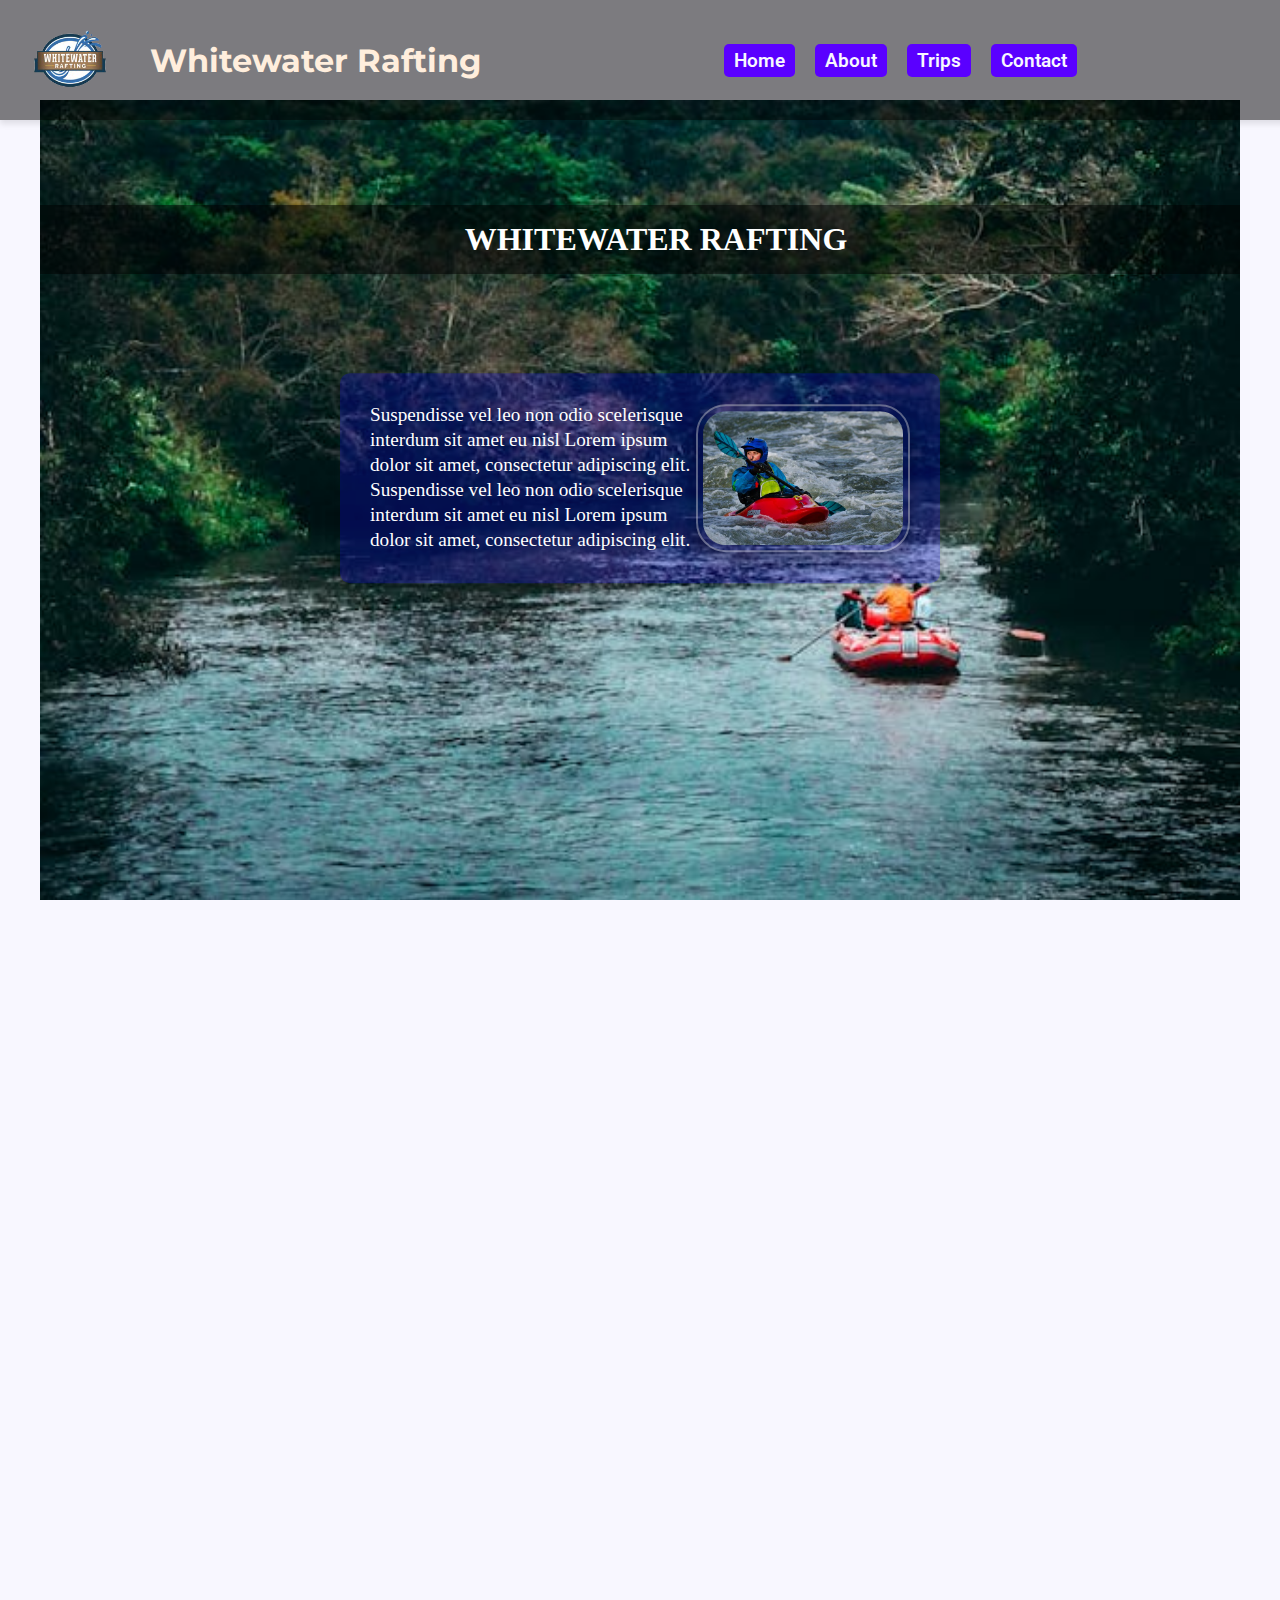
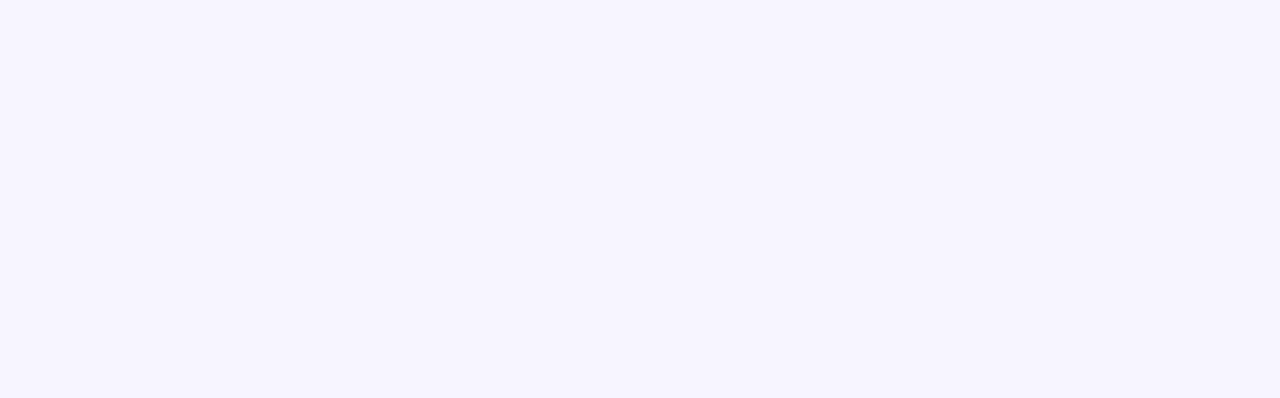
==== commit 3b9b1893: "trips page" ====
--- a/wwr/about.html
+++ b/wwr/about.html
@@ -3,8 +3,8 @@
 <head>
     <meta charset="UTF-8">
     <meta name="viewport" content="width=device-width, initial-scale=1.0">
-    <title>About Us - WHITEWATER RAFTING</title>
-    <meta name="description" content="Ricardo Monrroy's BYU Idaho - Week 3 About Us Page">
+    <title>ABOUT US - WHITEWATER RAFTING</title>
+    <meta name="description" content="Ricardo Monrroy's BYU Idaho - About Us Page">
     <meta name="author" content="Ricardo Monrroy">
 
     <link rel="stylesheet" href="styles/rafting.css">
@@ -14,10 +14,10 @@
     <link href="https://fonts.googleapis.com/css2?family=Montserrat:ital,wght@0,100..900;1,100..900&family=Roboto&display=swap" rel="stylesheet">
 </head>
 <body>
-    <header>
+    <header class="about-header">        
         <div class="logo-box">
-        <img src="images/logo.png" alt="logo">
-        <h1>Whitewater Rafting</h1>
+            <img src="images/logo.png" alt="logo">
+            <h1>Whitewater Rafting</h1>
         </div>
         <nav>
             <ul class="navigation">
@@ -29,20 +29,21 @@
         </nav>
     </header>
     <main>
-        <div class="hero">
-            <img src="images/hero.jpg" alt="hero image">
-            <h1>WHITEWATER RAFTING</h1>
-            <article>                    
+        <div class="hero">            
+            <img src="images/hero.jpg" alt="hero image"> 
+            <h1>WHITEWATER RAFTING</h1>           
+            <article>                 
+                <p>
+                    Suspendisse vel leo non odio scelerisque interdum sit amet eu nisl Lorem ipsum dolor sit amet, consectetur adipiscing elit. Suspendisse vel leo non odio scelerisque interdum sit amet eu nisl Lorem ipsum dolor sit amet, consectetur adipiscing elit.
+                </p>
                 <img src="images/worker.jpg" alt="worker image">
-                <p>Suspendisse vel leo non odio scelerisque interdum sit amet eu nisl Lorem ipsum dolor sit amet, consectetur adipiscing elit.
-                </p>
             </article>
         </div>
     <section class="history" >       
             <h2>History</h2>
             <div class="history-content">            
             <p>
-            Mauris lacinia quam sed ante condimentum, sit amet ultrices purus venenatis. Nunc justo justo, scelerisque sed tellus auctor, volutpat efficitur mauris. Nunc eleifend odio id molestie sollicitudin. Donec vehicula consequat nisi, convallis bibendum nibh rhoncus a Orci varius natoque penatibus et magnis dis parturient montes, nascetur ridiculus mus. Ut varius orci quis sollicitudin sollicitudin. Nam vitae lacus magna. Nulla facilisi. Aliquam a quam enim.
+                Mauris lacinia quam sed ante condimentum, sit amet ultrices purus venenatis. Nunc justo justo, scelerisque sed tellus auctor, volutpat efficitur mauris. Nunc eleifend odio id molestie sollicitudin. Donec vehicula consequat nisi, convallis bibendum nibh rhoncus a Orci varius natoque penatibus et magnis dis parturient montes, nascetur ridiculus mus. Ut varius orci quis sollicitudin sollicitudin. Nam vitae lacus magna. Nulla facilisi. Aliquam a quam enim.
             </p>
             <img src="images/history.jpg" alt="Rafting History">
             <p>
--- a/wwr/styles/rafting.css
+++ b/wwr/styles/rafting.css
@@ -10,49 +10,23 @@
 }
 
 
-body {
-    font-family: var(--font-family-main);    
-    background-color: var(--secondary-color);
-    color: var(--text-color);
+/* Reset margins and paddings for the entire page */
+html, body {
     margin: 0;
     padding: 0;
-    
+    width: 100%;
+    height: 100%;
+    overflow-x: hidden; /* Prevent horizontal scrolling */
+}
+
+body {
+    background-color: var(--accent1); /* Should apply the light background color */
+    color: var(--text-color); /* Should apply the text color */
 }
 
 main {
     max-width: 1200px;
     margin: 0 auto;
-    padding: 20px;
-}
-
-header {
-    display: flex; /* Use Flexbox for layout */
-    flex-direction: column; /* Stack the logo and navigation vertically */
-    align-items: center; /* Center items horizontally */
-    text-align: center; /* Center-align text */
-    background-color: var(--primary-color); /* Optional: Add a background color */
-    padding: 20px; /* Add padding around the header */
-    border-radius: 10px; /* Optional: Add rounded corners */
-    box-shadow: 0 4px 6px rgba(0, 0, 0, 0.1); /* Optional: Add a subtle shadow */
-}
-
-header .logo-box {
-    display: flex;
-    align-items: center; /* Align logo and text vertically */
-    gap: 10px; /* Add spacing between the logo and the h1 */
-}
-
-header .logo-box img {
-    width: 150px;
-    height: auto; 
-}
-
-header h1 {
-    font-family: var(--font-family-heading); /* Use the heading font */
-    font-size: 2rem; /* Adjust font size */
-    color: var(--accent1); /* Use the primary color */
-    margin: 0; /* Remove default margin */
-    text-align: right; /* Align text to the left */
 }
 
 nav {
@@ -60,89 +34,371 @@
     justify-content: center;
     align-items: center;
     list-style: none;
-    padding: 0;
+    padding: 10px 0;
     margin: 0;
+    z-index: 2; /* Ensure it appears above other content */
+    position: relative; /* Ensure proper stacking context */
 }
 
 nav ul {
-    color: var(--accent1);
-    display: flex;
-    list-style: none;
-    gap: 20px;
-    padding: 0;
-    margin: 0;
-    font-family: var(--font-family-main);
-    font-weight: 800;
+    display: flex; /* Use Flexbox for layout */
+    gap: 20px; /* Add spacing between navigation items */
+    padding: 0; /* Remove padding */
+    margin: 0; /* Remove margin */
+    font-family: var(--font-family-main); /* Use the main font family */
+    font-weight: 800; /* Make the text bold */
+    list-style: none; /* Remove default list styling */
 }
 
 nav li {
-    margin: 0;
+    margin: 0; /* Remove default margin */
 }
 
 nav a {
-    text-decoration: none;
-    color: var(--accent1);
-    font-family: var(--font-family-main);
-    font-size: 1.2rem;
-    font-weight: 600;
-    transition: color 0.3s ease, background-color 0.3s ease;
-    padding: 5px 10px;
-    border-radius: 5px;    
+    text-decoration: none; /* Remove underline */
+    color: var(--accent1); /* Use a light color for better contrast */
+    font-family: var(--font-family-main); /* Use the main font family */
+    font-size: 1.2rem; /* Adjust font size */
+    font-weight: 600; /* Make the text bold */
+    padding: 5px 10px; /* Add padding for better usability */
+    border-radius: 5px; /* Add rounded corners */
+    transition: color 0.3s ease, background-color 0.3s ease; /* Add smooth hover effects */
+    background-color: var(--primary-color); /* Add a background color for better contrast */
 }
 
 nav a:hover {
-    color: var(--highlight-color);
-    text-decoration: underline;
-    background-color: rgba(0, 0, 0, 0.05);
+    color: var(--highlight-color); /* Change text color on hover */
+    background-color: rgba(254, 252, 252, 0.548); /* Add a subtle background on hover */
+}
+
+.hero-heading {
+    position: relative; /* Set the parent container to relative */
+    width: 100%; /* Full width */
+    height: calc(100vh - 60px); /* Full height minus header height */
+    overflow: hidden; /* Prevent content from overflowing */
+    margin: 100px 0 0; /* Add margin to account for the header */
+    padding: 0px; /* Remove any default padding */
+    background-color: var(--accent1); /* Optional: Add a background color */
+}
+
+.hero-heading img {
+    display: block; /* Make the image a block element */
+    width: 100%; /* Make the image span the full width of the container */
+    height: auto; /* Maintain the aspect ratio of the image */
+}
+
+.hero-heading h1 {
+    position: absolute; /* Position the heading absolutely within the .hero-heading container */
+    top: 50%; /* Center vertically */
+    left: 50%; /* Center horizontally */
+    transform: translate(-50%, -50%); /* Adjust for perfect centering */
+    font-family: var(--font-family-heading); /* Use the heading font */
+    font-size: 3rem; /* Adjust font size */
+    color: white; /* Set text color to white */
+    background-color: rgba(0, 0, 0, 0.5); /* Add a semi-transparent black background */
+    padding: 20px 40px; /* Add padding for spacing */
+    text-align: center; /* Center-align the text */
+    border-radius: 10px; /* Add rounded corners */
+    z-index: 1; /* Ensure it appears above the image */
 }
 
 .hero {
-    position: relative;
-    width: 100%;
+    position: relative; /* Set the parent container to relative */
+    width: 100%; /* Full width */
+    height: calc(100vh - 60px); /* Full height minus header height */
+    overflow: hidden; /* Prevent content from overflowing */
+    margin: 100px 0 0; /* Add margin to account for the header */
+    padding: 0px; /* Remove any default padding */
+    background-color: var(--accent1); /* Optional: Add a background color */
 }
 
 .hero img {
-    width: 100%; 
-    height: auto; 
-    display: block; 
+    display: block; /* Make the image a block element */
+    width: 100%; /* Make the image span the full width of the container */
+    height: auto; /* Maintain the aspect ratio of the image */
 }
 
 .hero h1 {
-    position: absolute;
-    font-size: 3.5rem;
-    top: 10%; 
-    left: 50%;
-    transform: translateX(-50%);
-    max-width: 100%;
-    background-color: rgba(0, 0, 0, 0.5);
-    color: white;
-    padding: 30px;
-    width: 95%;
-    text-align: center;
-    z-index: 1;
+    position: absolute; /* Position the heading absolutely within the .hero container */
+    top: 10%; /* Position 20% from the top of the .hero container */
+    width: 100%; /* Full width */
+    padding: 16px; /* Add padding for spacing */
+    text-align: center; /* Center-align the text */
+    color: white; /* Set text color to white */
+    background-color: rgba(0, 0, 0, 0.5); /* Add a semi-transparent black background */
 }
 
 .hero article {
-    position: absolute; 
-    top: 40%; 
-    left: 10%;
-    max-width: 80%; 
-    background-color: rgba(72, 0, 255, 0.2); 
-    color: white;
-    padding: 10px;
-    z-index: 1; 
-}
-
-.hero article img {
-    max-width: 200px;
-    float: right;
-    display: block;
-    margin: 10px;
+    position: absolute; /* Position the article absolutely within the .hero container */
+    top: 45%; /* Position 50% from the top of the .hero container */
+    left: 50%; /* Center horizontally */
+    transform: translate(-50%, -50%); /* Center the article perfectly */
+    max-width: 90%; /* Limit the width of the article */
+    background-color: rgba(13, 0, 255, 0.248); /* Add a semi-transparent black background */
+    color: white; /* Set text color to white */
+    padding: 30px; /* Add padding for spacing */
+    border-radius: 10px; /* Add rounded corners */
+    box-shadow: 0 4px 6px rgba(0, 0, 0, 0.1); /* Add a subtle shadow */
+    z-index: 1; /* Ensure it appears above other content */
+    display: flex; /* Use Flexbox for layout */
+    align-items: center; /* Align items vertically */
+    text-align: left; /* Align text to the left */
 }
 
 .hero article p {
     font-size: 1.2rem;
-    line-height: 1.2;
+    line-height: 1.3;
+    margin: 0;
+    flex: 1; /* Allow the text to take up remaining space */
+}
+
+.hero article img {
+    width: 200px;
+    height: auto;
+    border-radius: 30px;
+    box-shadow: 0 12px 20px rgba(0, 0, 0, 0.3);
+    border: 2px solid #cccccc6f;
+    margin: 0; /* Ensure no extra margin conflicts */
+    flex-shrink: 0; /* Prevent the image from shrinking in Flexbox */
+    padding: 5px;
+}
+
+.homepage-header{
+    display: grid; /* Use CSS Grid for layout */
+    grid-template-columns: auto 1fr; /* Two columns: auto for the logo, 1fr for the navigation */
+    align-items: center;
+    position: absolute; /* Position the header on top of the hero image */
+    background-color: var(--primary-color);
+    padding: 10px 20px;
+    box-shadow: 0 4px 6px rgba(0, 0, 0, 0.112);
+    width: 100%; /* Full width */
+    z-index: 1; /* Ensure the header is above the image */
+    background: rgba(0, 0, 0, 0.5); /* Optional: Add a semi-transparent background */
+    color: white
+}
+
+.homepage-header .logo-box {
+    display: flex;
+    align-items: center;
+    gap: 10px; /* Add spacing between the logo and the text */
+}
+
+.homepage-header .logo-box img {
+    width: 150px; /* Adjust the logo size */
+    height: auto;
+}
+
+.homepage-header h1 {
+    font-family: var(--font-family-heading); /* Use the heading font */
+    font-size: 2rem; /* Set a large font size */
+    color: var(--accent2); /* Use the primary color for better contrast */
+    text-align: center; /* Center-align the text */
+    margin-bottom: 20px; /* Add spacing below the header */
+    padding: 10px 20px; /* Add padding for spacing */
+    border-radius: 5px; /* Add rounded corners for a modern look */
+}
+
+.about-header {
+    display: grid; /* Use CSS Grid for layout */
+    grid-template-columns: auto 1fr; /* Two columns: auto for the logo, 1fr for the navigation */
+    align-items: center;
+    position: absolute; /* Position the header on top of the hero image */
+    background-color: var(--primary-color);
+    padding: 10px 20px;
+    box-shadow: 0 4px 6px rgba(0, 0, 0, 0.1);
+    width: 100%; /* Full width */
+    z-index: 1; /* Ensure the header is above the image */
+    background: rgba(0, 0, 0, 0.5); /* Optional: Add a semi-transparent background */
+    color: white; /* Ensure text is visible */
+}
+
+.about-header .logo-box {
+    display: flex;
+    align-items: center;
+    gap: 10px; /* Add spacing between the logo and the text */
+}
+
+.about-header .logo-box img {
+    width: 100px; /* Adjust the logo size */
+    height: auto;
+}
+
+.about-header h1 {
+    font-family: var(--font-family-heading); /* Use the heading font */
+    font-size: 2rem; /* Set a large font size */
+    color: var(--accent2); /* Use the primary color for better contrast */
+    text-align: center; /* Center-align the text */
+    margin-bottom: 20px; /* Add spacing below the header */
+    padding: 10px 20px; /* Add padding for spacing */
+    border-radius: 5px; /* Add rounded corners for a modern look */
+}
+
+.trips-header{
+    display: grid; /* Use CSS Grid for layout */
+    grid-template-columns: auto 1fr; /* Two columns: auto for the logo, 1fr for the navigation */
+    align-items: center;
+    position: absolute; /* Position the header on top of the hero image */
+    background-color: var(--primary-color);
+    padding: 10px 20px;
+    box-shadow: 0 4px 6px rgba(0, 0, 0, 0.1);
+    width: 100%; /* Full width */
+    z-index: 1; /* Ensure the header is above the image */
+    background: rgba(0, 0, 0, 0.5); /* Optional: Add a semi-transparent background */
+    color: white; /* Ensure text is visible */
+}
+
+.trips-header .logo-box {
+    display: flex;
+    align-items: center;
+    gap: 10px; /* Add spacing between the logo and the text */
+}
+
+.trips-header .logo-box img {
+    width: 100px; /* Adjust the logo size */
+    height: auto;
+}
+
+.trips-header h1 {
+    font-family: var(--font-family-heading); /* Use the heading font */
+    font-size: 2rem; /* Set a large font size */
+    color: var(--accent2); /* Use the primary color for better contrast */
+    text-align: center; /* Center-align the text */
+    margin-bottom: 20px; /* Add spacing below the header */
+    padding: 10px 20px; /* Add padding for spacing */
+    border-radius: 5px; /* Add rounded corners for a modern look */
+}
+
+.trips {
+    margin-top: 80px;
+    padding: 40px 20px; /* Add padding for spacing */
+    background-color: var(--accent1); /* Light background color */
+    text-align: center; /* Center-align the content */
+}
+
+.trips h2 {
+    font-family: var(--font-family-heading); /* Use the heading font */
+    font-size: 2.5rem; /* Large font size for the heading */
+    color: var(--primary-color); /* Primary color for the heading */
+    margin-bottom: 20px; /* Spacing below the heading */
+}
+
+.trip-list {
+    display: grid; /* Use CSS Grid for layout */
+    grid-template-columns: repeat(auto-fit, minmax(300px, 1fr)); /* Responsive grid */
+    gap: 20px; /* Add spacing between grid items */
+    justify-items: center; /* Center items horizontally */
+    align-items: start; /* Align items to the top */
+}
+
+.trip {
+    background-color: white; /* White background for contrast */
+    border-radius: 10px; /* Rounded corners */
+    box-shadow: 0 4px 6px rgba(0, 0, 0, 0.1); /* Subtle shadow */
+    padding: 20px; /* Add padding inside the grid item */
+    text-align: center; /* Center-align the content */
+    max-width: 300px; /* Limit the width of each trip card */
+}
+
+.trip img {
+    width: 100%; /* Make the image responsive */
+    height: auto; /* Maintain aspect ratio */
+    border-radius: 10px; /* Rounded corners for the image */
+    margin-bottom: 15px; /* Add spacing below the image */
+}
+
+.trip h3 {
+    font-family: var(--font-family-heading); /* Use the heading font */
+    font-size: 1.5rem; /* Medium font size for subheadings */
+    color: var(--primary-color); /* Primary color for subheadings */
+    margin-bottom: 10px; /* Spacing below the subheading */
+}
+
+.trip p {
+    font-size: 1rem; /* Set a readable font size */
+    line-height: 1.6; /* Improve readability */
+    color: var(--text-color); /* Text color */
+}
+
+.trip-table {
+    padding: 0; /* Remove padding for alignment */
+}
+
+.table-container {
+    width: 100%; /* Full width of the container */
+    margin: 0 auto; /* Center the table horizontally */
+    padding: 0; /* Remove padding */
+    background-color: transparent; /* Transparent background */
+}
+
+table {
+    width: 100%; /* Full width of the table */
+    border-collapse: collapse; /* Remove gaps between table cells */
+}
+
+.trip-table h2 {
+    font-family: var(--font-family-heading); /* Use the heading font */
+    font-size: 2.5rem; /* Large font size for the heading */
+    color: var(--primary-color); /* Primary color for the heading */
+    margin-bottom: 20px; /* Spacing below the heading */
+}
+
+thead {
+    background-color: var(--primary-color); /* Use the primary color for the header */
+    color: white; /* Set text color to white */
+}
+
+th, td {
+    padding: 15px; /* Add padding inside cells */
+    text-align: center; /* Center-align text */
+    border: 1px solid #ddd; /* Add a light border */
+}
+
+tbody tr:nth-child(even) {
+    background-color: var(--accent1); /* Add a light background for even rows */
+}
+
+tbody tr:nth-child(odd) {
+    background-color: var(--accent1); /* Add a light background for odd rows */
+}
+
+tbody tr:hover {
+    background-color: var(--highlight-color); /* Highlight row on hover */
+    color: white; /* Change text color on hover */
+}
+
+.contact-header{
+    display: grid; /* Use CSS Grid for layout */
+    grid-template-columns: auto 1fr; /* Two columns: auto for the logo, 1fr for the navigation */
+    align-items: center;
+    position: absolute; /* Position the header on top of the hero image */
+    background-color: var(--primary-color);
+    padding: 10px 20px;
+    box-shadow: 0 4px 6px rgba(0, 0, 0, 0.1);
+    width: 100%; /* Full width */
+    z-index: 1; /* Ensure the header is above the image */
+    background: rgba(0, 0, 0, 0.5); /* Optional: Add a semi-transparent background */
+    color: white; /* Ensure text is visible */
+}
+
+.contact-header .logo-box {
+    display: flex;
+    align-items: center;
+    gap: 10px; /* Add spacing between the logo and the text */
+}
+
+.contact-header .logo-box img {
+    width: 100px; /* Adjust the logo size */
+    height: auto;
+}
+
+.contact-header h1 {
+    font-family: var(--font-family-heading); /* Use the heading font */
+    font-size: 2rem; /* Set a large font size */
+    color: var(--accent2); /* Use the primary color for better contrast */
+    text-align: center; /* Center-align the text */
+    margin-bottom: 20px; /* Add spacing below the header */
+    padding: 10px 20px; /* Add padding for spacing */
+    border-radius: 5px; /* Add rounded corners for a modern look */
 }
 
 .history-content {
@@ -347,7 +603,6 @@
     font-size: 1rem; /* Set a readable font size */
     font-weight: bold; /* Make labels bold */
     margin-bottom: 5px; /* Add spacing below labels */
-    color: var(--primary-color); /* Use the primary color for labels */
 }
 
 .contact-form input[type="text"],
@@ -418,11 +673,12 @@
 
 .contact-info {
     padding: 40px 20px; /* Add padding for spacing */
+    margin: 115px 0 0; /* Add margin to account for the header */
     background-color: var(--accent1); /* Light background color */
     color: var(--text-color); /* Text color */
     border-radius: 10px; /* Rounded corners */
     box-shadow: 0 4px 6px rgba(0, 0, 0, 0.1); /* Subtle shadow */
-    margin-bottom: 40px; /* Add spacing below the section */
+    margin-bottom: 30px; /* Add spacing below the section */
 }
 
 .contact-info h2 {
@@ -481,10 +737,196 @@
     box-shadow: 0 4px 6px rgba(0, 0, 0, 0.1); /* Optional: Add a subtle shadow */
 }
 
+.newsletter {
+    padding: 40px 20px; /* Add padding for spacing */
+    background-color: var(--accent1); /* Light background color */
+    text-align: center; /* Center-align the content */
+    border-radius: 10px; /* Rounded corners */
+    box-shadow: 0 4px 6px rgba(0, 0, 0, 0.1); /* Subtle shadow */
+    margin: 40px auto; /* Center the section on the page */
+    max-width: auto; /* Limit the width for better readability */
+    width: 100%; /* Ensure the background spans the full width of the container */
+    box-sizing: border-box; /* Include padding and border in the width */
+}
+
+.newsletter h2 {
+    font-family: var(--font-family-heading); /* Use the heading font */
+    font-size: 2rem; /* Large font size for the heading */
+    color: var(--primary-color); /* Primary color for the heading */
+    margin-bottom: 10px; /* Spacing below the heading */
+}
+
+.newsletter p {
+    font-size: 1.2rem; /* Set a readable font size */
+    color: var(--text-color); /* Text color */
+    margin-bottom: 20px; /* Spacing below the paragraph */
+}
+
+.newsletter-form {
+    display: flex; /* Use Flexbox for layout */
+    flex-direction: column; /* Stack form elements vertically */
+    gap: 15px; /* Add spacing between form elements */
+    align-items: center; /* Center-align the form elements */
+}
+
+.newsletter-form .form-group {
+    width: 100%; /* Full width for form groups */
+    text-align: left; /* Align labels to the left */
+}
+
+.newsletter-form label {
+    display: block; /* Make labels block-level elements */
+    font-size: 1rem; /* Set a readable font size */
+    font-weight: bold; /* Make labels bold */
+    margin-bottom: 5px; /* Add spacing below labels */
+    color: black; /* Use the primary color for labels */
+    font-weight: bold; 
+
+}
+
+.newsletter-form input[type="text"],
+.newsletter-form input[type="email"] {
+    width: 100%; /* Full width for inputs */
+    padding: 10px; /* Add padding for better usability */
+    font-size: 1rem; /* Set a readable font size */
+    border: 1px solid #ccc; /* Add a border */
+    border-radius: 5px; /* Rounded corners */
+    box-sizing: border-box; /* Include padding and border in width */
+    transition: border-color 0.3s ease; /* Smooth transition for border color */
+}
+
+.newsletter-form input[type="text"]:focus,
+.newsletter-form input[type="email"]:focus {
+    border-color: var(--primary-color); /* Highlight border on focus */
+    outline: none; /* Remove default outline */
+}
+
+.newsletter-form .submit-button {
+    background-color: var(--primary-color); /* Use the primary color for the button */
+    color: white; /* Set text color to white */
+    padding: 12px 20px; /* Add padding for better usability */
+    font-size: 1.2rem; /* Set a readable font size */
+    font-family: var(--font-family-main); /* Use the main font family */
+    border: none; /* Remove default border */
+    border-radius: 5px; /* Rounded corners */
+    cursor: pointer; /* Change cursor to pointer on hover */
+    transition: background-color 0.3s ease, transform 0.2s ease; /* Add smooth hover effects */
+}
+
+.newsletter-form .submit-button:hover {
+    background-color: var(--highlight-color); /* Change button color on hover */
+    transform: scale(1.05); /* Slightly enlarge the button on hover */
+}
+
+.grid-layout {
+    padding: 40px 20px; /* Add padding for spacing */
+    background-color: var(--accent1); /* Light background color */
+    text-align: center; /* Center-align the content */
+    border-radius: 10px; /* Rounded corners */
+    box-shadow: 0 4px 6px rgba(0, 0, 0, 0.1); /* Subtle shadow */
+    margin: 40px auto; /* Center the section on the page */
+    max-width: 1200px; /* Limit the width for better readability */
+}
+
+.grid-layout h2 {
+    font-family: var(--font-family-heading); /* Use the heading font */
+    font-size: 2.5rem; /* Large font size for the heading */
+    color: var(--primary-color); /* Primary color for the heading */
+    margin-bottom: 20px; /* Spacing below the heading */
+}
+
+.grid-container {
+    display: grid; /* Use CSS Grid for layout */
+    grid-template-columns: repeat(auto-fit, minmax(300px, 1fr)); /* Responsive grid */
+    gap: 20px; /* Add spacing between grid items */
+    justify-items: center; /* Center items horizontally */
+    align-items: start; /* Align items to the top */
+}
+
+.grid-item {
+    background-color: white; /* White background for contrast */
+    border-radius: 10px; /* Rounded corners */
+    box-shadow: 0 4px 6px rgba(0, 0, 0, 0.1); /* Subtle shadow */
+    padding: 20px; /* Add padding inside the grid item */
+    text-align: center; /* Center-align the content */
+}
+
+.grid-item img {
+    width: 100%; /* Make the image responsive */
+    height: auto; /* Maintain aspect ratio */
+    border-radius: 10px; /* Rounded corners for the image */
+    margin-bottom: 15px; /* Add spacing below the image */
+}
+
+.grid-item h3 {
+    font-family: var(--font-family-heading); /* Use the heading font */
+    font-size: 1.5rem; /* Medium font size for subheadings */
+    color: var(--primary-color); /* Primary color for subheadings */
+    margin-bottom: 10px; /* Spacing below the subheading */
+}
+
+.grid-item p {
+    font-size: 1rem; /* Set a readable font size */
+    line-height: 1.6; /* Improve readability */
+    color: var(--text-color); /* Text color */
+}
+
+.content-wrapper {
+    display: grid; /* Use CSS Grid for layout */
+    grid-template-columns: 1.5fr 2fr; /* Two columns: 1fr for Call to Action, 2fr for Trip Table */
+    gap: 20px; /* Add spacing between the columns */
+    align-items: start; /* Align items to the top */
+    margin: 40px; /* Add spacing above and center the wrapper */
+    max-width: 1200px; /* Limit the width of the container */
+    width: 100%; /* Ensure it spans the full width */
+}
+
+.call-to-action {
+    padding: 40px 20px; /* Add padding for spacing */
+    background-color: var(--primary-color); /* Use the primary color for the background */
+    color: rgb(0, 0, 0); /* Set text color to white for contrast */
+    text-align: center; /* Center-align the content */
+    border-radius: 10px; /* Add rounded corners */
+    box-shadow: 0 4px 6px rgba(0, 0, 0, 0.1); /* Add a subtle shadow */
+    max-width: auto; /* Limit the width for better readability */
+    margin: 20px auto; /* Add margin to account for the header */
+}
+
+.call-to-action h2 {
+    font-family: var(--font-family-heading); /* Use the heading font */
+    font-size: 2.5rem; /* Large font size for the heading */
+    margin-bottom: 15px; /* Add spacing below the heading */
+    color: white;
+}
+
+.call-to-action p {
+    font-size: 1.2rem; /* Set a readable font size */
+    margin-bottom: 20px; /* Add spacing below the paragraph */
+    line-height: 1.6; /* Improve readability */
+    color: white;
+}
+
+.cta-button {
+    display: inline-block; /* Make the link behave like a button */
+    background-color: var(--accent2); /* Use the highlight color for the button */
+    color: rgb(0, 0, 0); /* Set text color to white */
+    padding: 12px 20px; /* Add padding for better usability */
+    font-size: 1.2rem; /* Set a readable font size */
+    font-family: var(--font-family-main); /* Use the main font family */
+    text-decoration: none; /* Remove underline */
+    border-radius: 5px; /* Add rounded corners */
+    transition: background-color 0.3s ease, transform 0.2s ease; /* Add smooth hover effects */
+}
+
+.cta-button:hover {
+    background-color: var(--highlight-color); /* Change button color on hover */
+    transform: scale(1.05); /* Slightly enlarge the button on hover */
+}
+
 footer {
-    background-color: var(--primary-color); 
+    background-color: var(--primary-color); /* Use the primary color for the footer */
     color: white; 
-    padding: 20px; 
+    padding: 30px; 
     display: flex; 
     justify-content: center; 
     align-items: center; 
